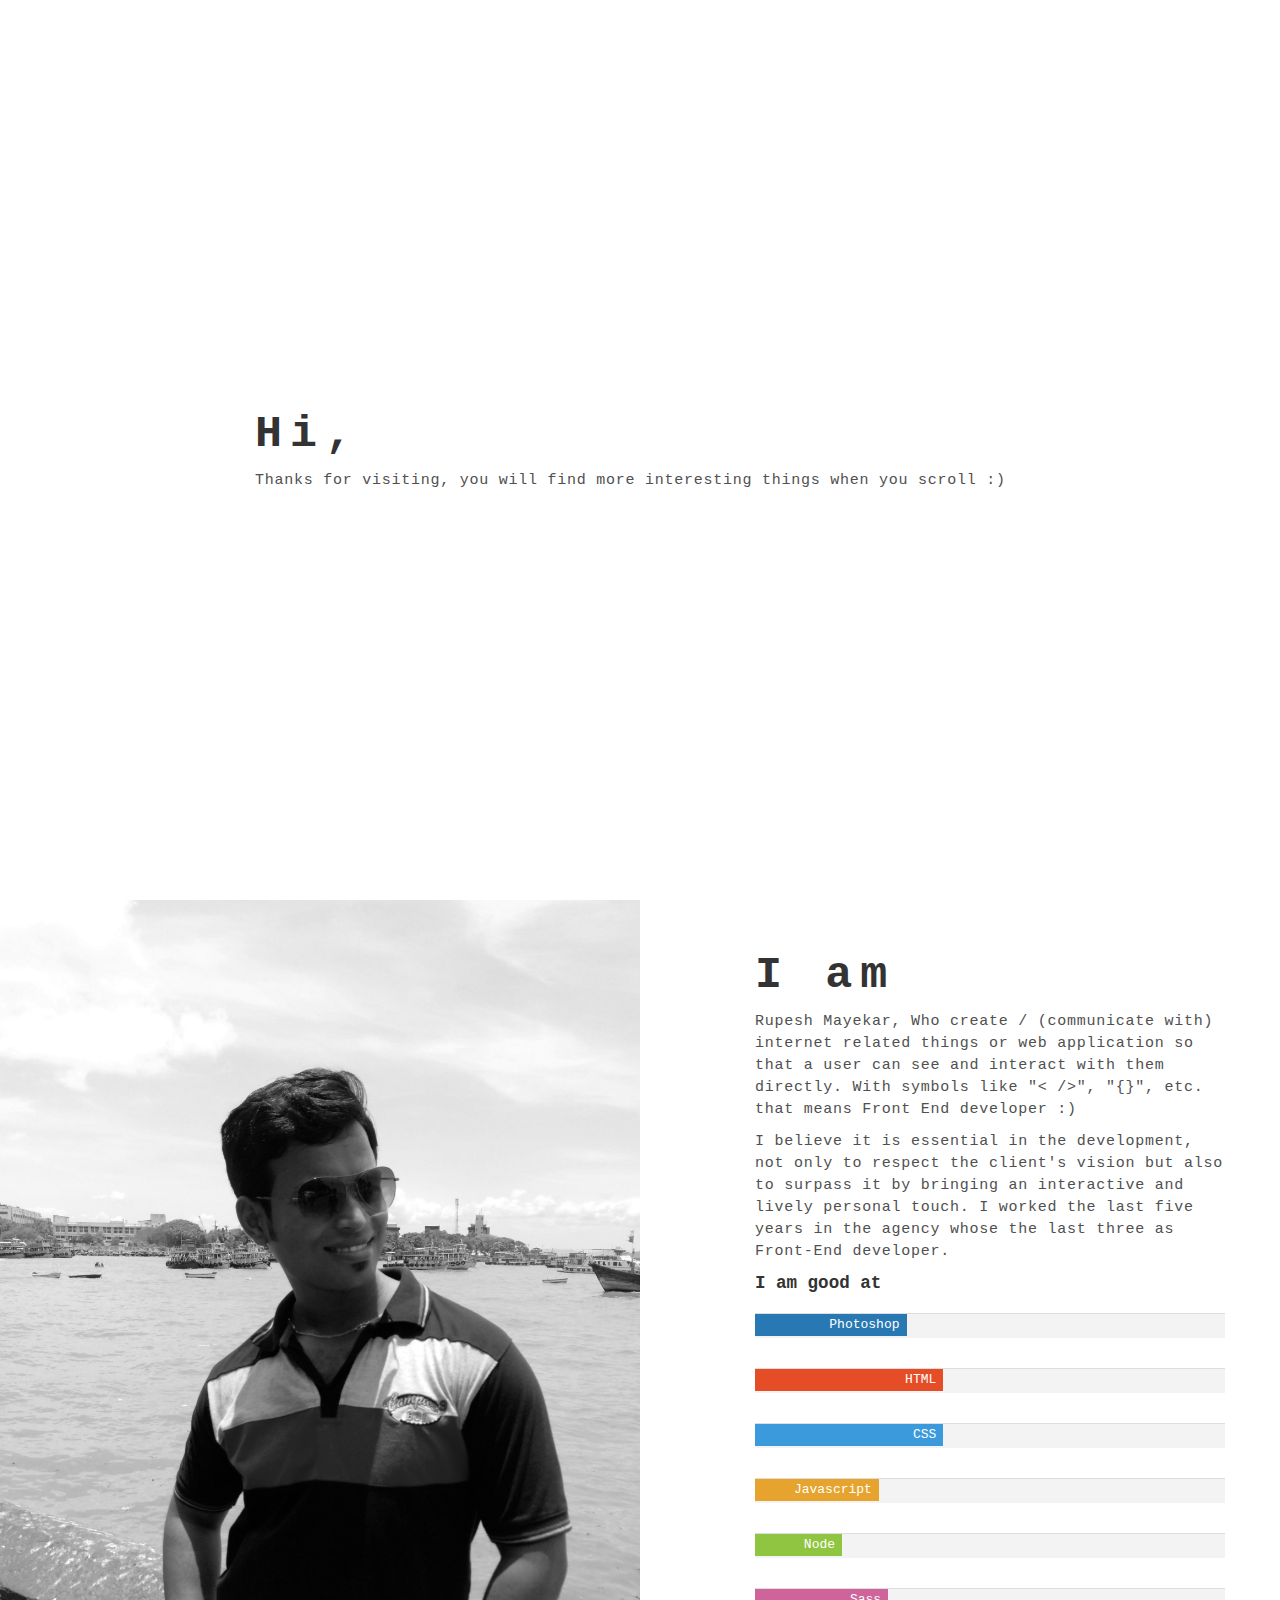
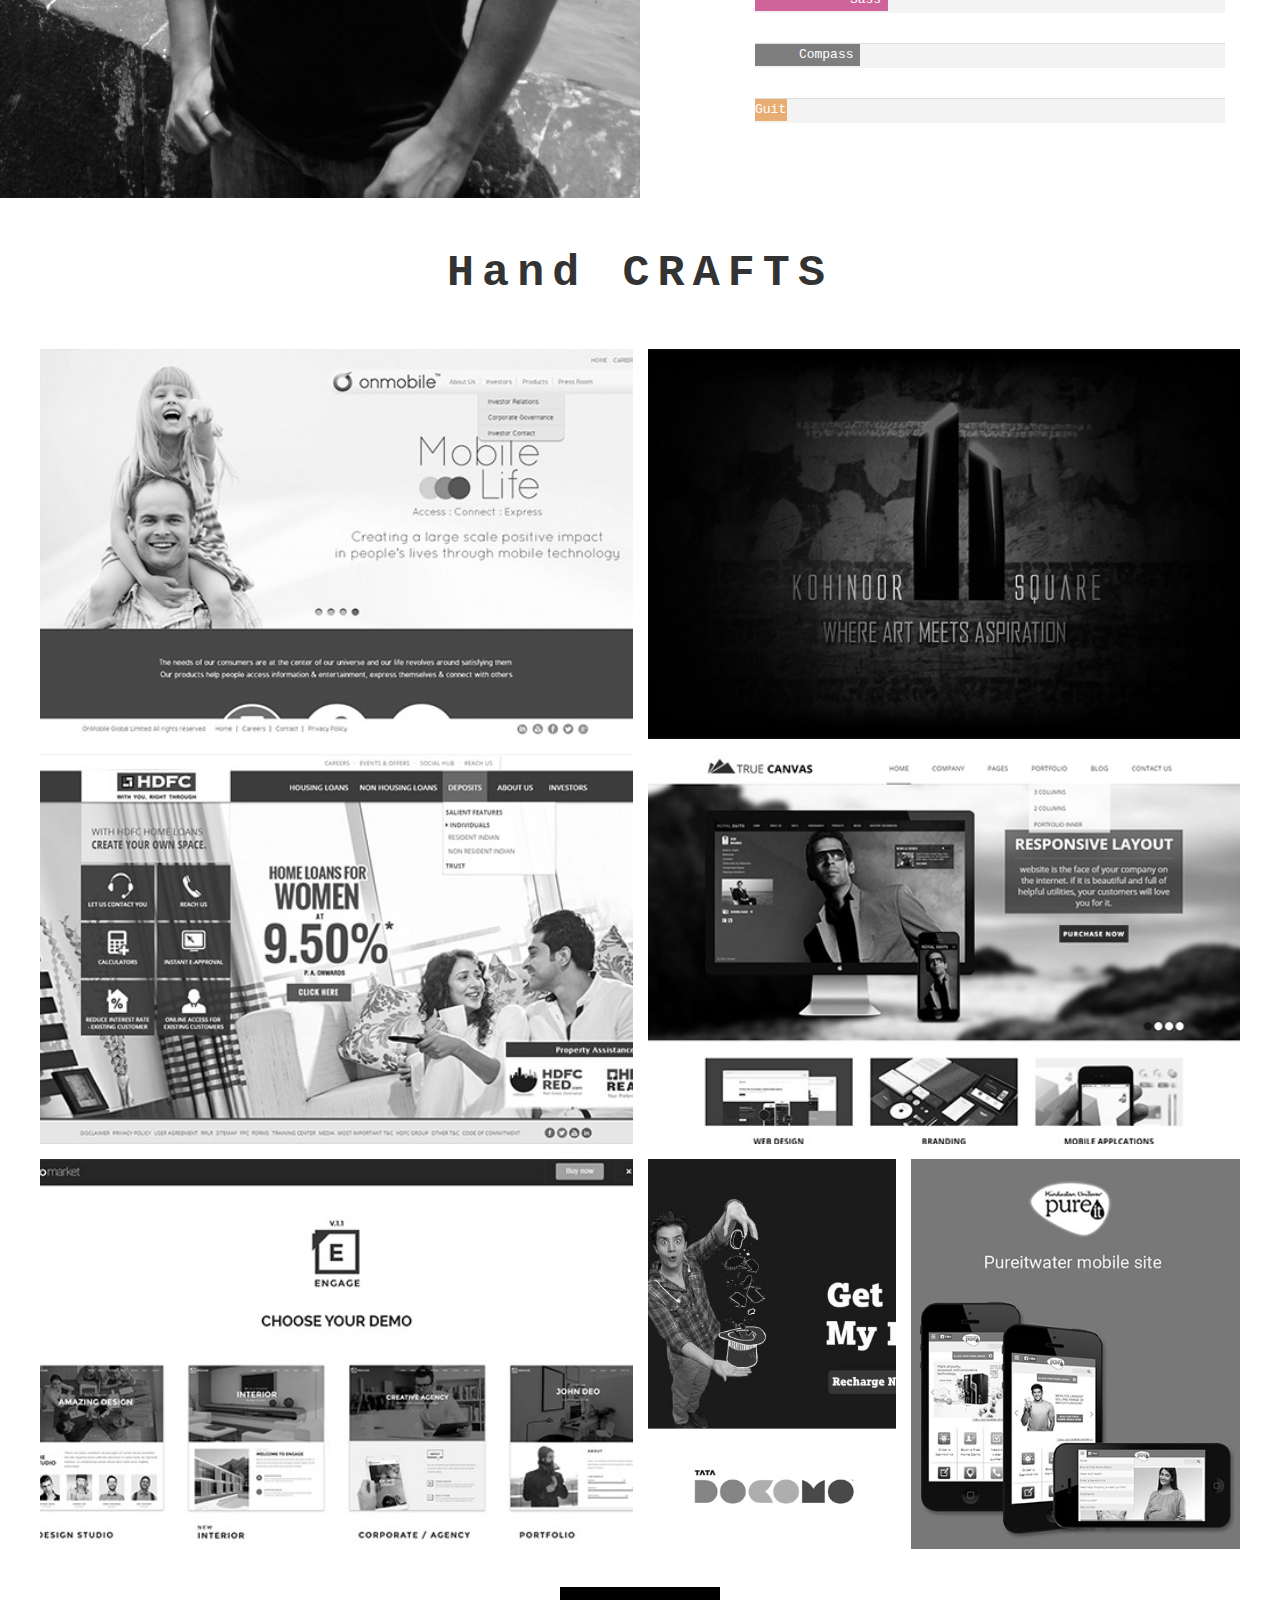
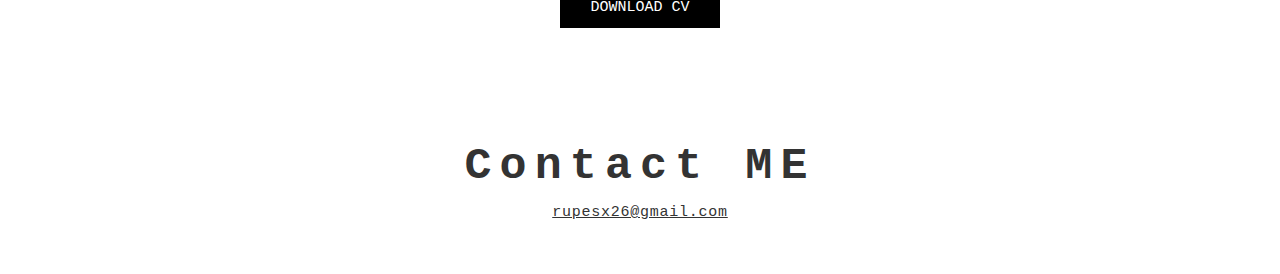
==== index.html @ 1d6f517a "version 1.1 updated" ====
<!Doctype html>
<html>
<head>
	<!--[if IE 9]>         <html class="ie9"> <![endif]-->
    <!-- Meta Data -->
    <!--[if IE]><meta http-equiv='X-UA-Compatible' content='IE=edge,chrome=1'><![endif]-->
    <meta name="viewport" content="width=device-width, initial-scale=1.0, maximum-scale=1.0" />
    <meta charset="utf-8" />
	<meta name="author" content="rupeshmayekar">
	<meta name="description" content="Freelance Frontend Developer">
	<meta name="keywords" content="freelance, rupesh, rupesx26, mayekar, rupeshmayekar, HTML, CSS3, js, bootstrap, themeforest, UI developer">
	<title>Rupesh Mayekar : FrontEnd Developer</title>
	<link rel="stylesheet" type="text/css" href="css/style.css">
</head>
<body>
	<div class="pageWrapper">
		<!--header-->
		<header>
			<nav></nav>
		</header>
		<!--/header-->

		<!--welcome section-->
			<section id="welcome" class="section viewportHeight">
					<div class="div-table">
						<div class="div-tableCell">
							<div class="container">
								<div class="row">
								<div class="col-md-8 col-md-offset-2">
									<h2>Hi, </h2>
									<p>Thanks for visiting, you will find more interesting things when you scroll :) </p>
								</div>
							</div>
						</div>
					</div>	
				</div>
			</section>
		<!--/welcome section-->

		<!--aboutme-->
			<section id="about" class="section">
				<div class="container">
					<div class="row">
						<div class="col-sm-5 col-sm-offset-7">
							<h2>I am</h2>
							<p>Rupesh Mayekar, Who create / (communicate with) internet related things or web application so that a user can see and interact with them directly. With symbols like "< />", "{}", etc. that means Front End developer :)</p>

							<p>I believe it is essential in the development, not only to respect the client's vision but also to surpass it by bringing an interactive and lively personal touch. I worked the last five years in the agency whose the last three as Front-End developer.</p>	

							<h3>I am good at</h3>
							<div class="skillBar">
								<ul>
								  <li><span class="bar" title="Photoshop" rel="80" data-bgcolor="#2778b3"></span> <span class="rel"></span></li>
				                  <li><span class="bar" title="HTML" rel="100" data-bgcolor="#e54d26"></span> <span class="rel"></span></li>
				                  <li><span class="bar" title="CSS" rel="100" data-bgcolor="#3b9adb"></span> <span class="rel"></span></li>
				                  <li><span class="bar" title="Javascript" rel="65" data-bgcolor="#e6a32e"></span> <span class="rel"></li>
				                  <li><span class="bar" title="Node" rel="45" data-bgcolor="#90c541"></span> <span class="rel"></span></li>
				                  <li><span class="bar" title="Sass" rel="70" data-bgcolor="#cf649a"></span> <span class="rel"></span></li>
				                  <li><span class="bar" title="Compass" rel="55" data-bgcolor="#7e7e7e"></span> <span class="rel"></span></li>
				                  <li><span class="bar" title="Guitar" rel="15" data-bgcolor="#e8ad72"></span> <span class="rel"></span></li>
				                </ul>
				             </div>
						</div>
					</div>
				</div>
				<!--Left Image-->
					      <div class="col-sm-6 hidden-xs leftAl img-holder grayscale" data-bg="images/profile-img.jpg"></div>
					    <!--/ Left Image--> 
			</section>
		<!--/aboutme-->

		<!--portfolio-->
		<section id="portfolio" class="section">
			<div class="container">
				<div class="row">
					<div class="text-center">
						<h2>Hand CRAFTS</h2>
					</div>
					<div class="portfolio">
						<div id="freewall" class="free-wall">
						   <div class="cell item item-w-50 grayscale" data-bg="images/3.jpg">
						  		<a></a>
						  	  </div>
						  	<div class="cell item item-w-50 grayscale" data-bg="images/4.jpg"> </div>
						  	<div class="cell item item-w-50 grayscale" data-bg="images/5.jpg">  </div>
						  	<div class="cell item item-w-50 grayscale" data-bg="images/6.jpg">  </div>
						    <div class="cell item item-w-50 grayscale" data-bg="images/7.jpg">  </div>
						    <div class="cell item item-w-20 grayscale" data-bg="images/1.jpg">  </div>
						    <div class="cell item item-w-50 grayscale" data-bg="images/2.jpg">  </div>
						</div>

						<div class="text-center"><a href="resume.pdf" class="btn btn-theme">Download CV</a></div> 
					</div>
				</div>
			</div>
		</section>

		<!--/portfolio-->



		<!--contact-->
		<section id="contact" class="section">
			<div class="container">
				<div class="row">
					<div class="text-center"><h2>Contact ME</h2></div>
					<div class="col-md-8 col-md-offset-2">
						<div class="contact-form text-center">
							<p><a href="mailto:rupesx26@gmail.com">rupesx26@gmail.com</a></p>
							
						</div>
					</div>
				</div>
			</div>
		</section>

		<!--contact-->


		<!--scripts-->
		<script type="text/javascript" src="js/jquery.min.js"></script>
		<script type="text/javascript" src="js/plugin/freewall.js"></script>
		<script type="text/javascript" src="js/custom.js"></script>
	</div>
</body>
</html>
---- css/style.css ----
/*Var*/
/*Mixin*/
/*Import Styles*/
/*Global Style*/
@import url(font-awesome.min.css);
@import url(animate.css);
*, *:before, *:after {
  margin: 0;
  padding: 0;
  box-sizing: border-box;
}

body {
  text-rendering: optimizelegibility;
  -webkit-font-smoothing: antialiased;
  overflow-x: hidden;
  font-size: 15px;
  font-family: "Courier New", Courier, "Lucida Sans Typewriter", "Lucida Typewriter", monospace;
  color: #333;
}

.clearfix:after {
  content: ".";
  display: block;
  height: 0;
  clear: both;
  visibility: hidden;
}

.clearfix {
  display: inline-block;
}

/* Hides from IE-mac \*/
* html .clearfix {
  height: 1%;
}

.clearfix {
  display: block;
}

/* End hide from IE-mac */
* html .clearfix {
  zoom: 1;
}

/* IE6 */
*:first-child + html .clearfix {
  zoom: 1;
}

/* IE7 */
li {
  margin: 0;
  padding: 0;
  list-style: none;
}

.container {
  margin: 0 auto;
  position: relative;
}

.row {
  margin-right: -15px;
  margin-left: -15px;
}

.text-center {
  text-align: center;
}

.text-right {
  text-align: right;
}

h2 {
  font-size: 3em;
  letter-spacing: 0.18em;
  margin: 0 0 10px;
}

p {
  color: #505050;
  letter-spacing: 0.05em;
  line-height: 22px;
  padding: 0 0 10px;
}
p:last-child {
  padding: 0;
}

/*.pattern{background:url('../images/bg-repeat.gif') repeat;}*/
.pattern {
  background: #cecbc4;
}

.height100 {
  height: 100vh;
}

.bg-template {
  opacity: 0.25;
  position: absolute;
  right: 0;
  top: 0;
  width: 350px;
}
.bg-template img {
  width: 100%;
}

.bgGradient {
  /* Permalink - use to edit and share this gradient: http://colorzilla.com/gradient-editor/#253f48+0,888d76+100 */
  background: #253f48;
  /* Old browsers */
  background: -moz-linear-gradient(top, #253f48 0%, #888d76 100%);
  /* FF3.6-15 */
  background: -webkit-linear-gradient(top, #253f48 0%, #888d76 100%);
  /* Chrome10-25,Safari5.1-6 */
  background: linear-gradient(to bottom, #253f48 0%, #888d76 100%);
  /* W3C, IE10+, FF16+, Chrome26+, Opera12+, Safari7+ */
  filter: progid:DXImageTransform.Microsoft.gradient( startColorstr='#253f48', endColorstr='#888d76',GradientType=0 );
  /* IE6-9 */
}

.home h1 {
  font-size: 4em;
  font-weight: 400;
}
.home p {
  font-size: 2em;
}

.home-text {
  position: relative;
}
.home-text h1 {
  animation: text-parallax-h1 5s infinite linear;
}
.home-text p {
  animation: text-parallax-p 5s infinite linear;
}

.enter {
  position: absolute;
  width: 42px;
  height: 51px;
  margin-left: -24px;
  left: 50%;
  background: url("../images/click-btn.gif") no-repeat top left;
  bottom: 10%;
}
.enter:hover {
  animation: pulsate 1.5s ease-out infinite;
}

.hide {
  display: none !important;
}

.show {
  display: block !important;
}

a {
  color: #333;
}

/*=================================
Grid
=================================*/
.container {
  padding: 0 15px;
}

.clearfix:after, .container-fluid:after, .container:after, .row::after, .row:after {
  clear: both;
}

.container {
  margin: 0 auto;
  position: releative;
}

.container-fluid {
  margin-right: auto;
  margin-left: auto;
  padding-left: 15px;
  padding-right: 15px;
}

.row {
  margin-left: -15px;
  margin-right: -15px;
}

.col-lg-1, .col-lg-10, .col-lg-11, .col-lg-12, .col-lg-2, .col-lg-3, .col-lg-4, .col-lg-5, .col-lg-6, .col-lg-7, .col-lg-8, .col-lg-9, .col-md-1, .col-md-10, .col-md-11, .col-md-12, .col-md-2, .col-md-3, .col-md-4, .col-md-5, .col-md-6, .col-md-7, .col-md-8, .col-md-9, .col-sm-1, .col-sm-10, .col-sm-11, .col-sm-12, .col-sm-2, .col-sm-3, .col-sm-4, .col-sm-5, .col-sm-6, .col-sm-7, .col-sm-8, .col-sm-9, .col-xs-1, .col-xs-10, .col-xs-11, .col-xs-12, .col-xs-2, .col-xs-3, .col-xs-4, .col-xs-5, .col-xs-6, .col-xs-7, .col-xs-8, .col-xs-9 {
  position: relative;
  min-height: 1px;
  padding-left: 15px;
  padding-right: 15px;
}

.col-xs-1, .col-xs-10, .col-xs-11, .col-xs-12, .col-xs-2, .col-xs-3, .col-xs-4, .col-xs-5, .col-xs-6, .col-xs-7, .col-xs-8, .col-xs-9 {
  float: left;
}

.col-xs-12 {
  width: 100%;
}

.col-xs-11 {
  width: 91.66666667%;
}

.col-xs-10 {
  width: 83.33333333%;
}

.col-xs-9 {
  width: 75%;
}

.col-xs-8 {
  width: 66.66666667%;
}

.col-xs-7 {
  width: 58.33333333%;
}

.col-xs-6 {
  width: 50%;
}

.col-xs-5 {
  width: 41.66666667%;
}

.col-xs-4 {
  width: 33.33333333%;
}

.col-xs-3 {
  width: 25%;
}

.col-xs-2 {
  width: 16.66666667%;
}

.col-xs-1 {
  width: 8.33333333%;
}

.col-xs-pull-12 {
  right: 100%;
}

.col-xs-pull-11 {
  right: 91.66666667%;
}

.col-xs-pull-10 {
  right: 83.33333333%;
}

.col-xs-pull-9 {
  right: 75%;
}

.col-xs-pull-8 {
  right: 66.66666667%;
}

.col-xs-pull-7 {
  right: 58.33333333%;
}

.col-xs-pull-6 {
  right: 50%;
}

.col-xs-pull-5 {
  right: 41.66666667%;
}

.col-xs-pull-4 {
  right: 33.33333333%;
}

.col-xs-pull-3 {
  right: 25%;
}

.col-xs-pull-2 {
  right: 16.66666667%;
}

.col-xs-pull-1 {
  right: 8.33333333%;
}

.col-xs-pull-0 {
  right: auto;
}

.col-xs-push-12 {
  left: 100%;
}

.col-xs-push-11 {
  left: 91.66666667%;
}

.col-xs-push-10 {
  left: 83.33333333%;
}

.col-xs-push-9 {
  left: 75%;
}

.col-xs-push-8 {
  left: 66.66666667%;
}

.col-xs-push-7 {
  left: 58.33333333%;
}

.col-xs-push-6 {
  left: 50%;
}

.col-xs-push-5 {
  left: 41.66666667%;
}

.col-xs-push-4 {
  left: 33.33333333%;
}

.col-xs-push-3 {
  left: 25%;
}

.col-xs-push-2 {
  left: 16.66666667%;
}

.col-xs-push-1 {
  left: 8.33333333%;
}

.col-xs-push-0 {
  left: auto;
}

.col-xs-offset-12 {
  margin-left: 100%;
}

.col-xs-offset-11 {
  margin-left: 91.66666667%;
}

.col-xs-offset-10 {
  margin-left: 83.33333333%;
}

.col-xs-offset-9 {
  margin-left: 75%;
}

.col-xs-offset-8 {
  margin-left: 66.66666667%;
}

.col-xs-offset-7 {
  margin-left: 58.33333333%;
}

.col-xs-offset-6 {
  margin-left: 50%;
}

.col-xs-offset-5 {
  margin-left: 41.66666667%;
}

.col-xs-offset-4 {
  margin-left: 33.33333333%;
}

.col-xs-offset-3 {
  margin-left: 25%;
}

.col-xs-offset-2 {
  margin-left: 16.66666667%;
}

.col-xs-offset-1 {
  margin-left: 8.33333333%;
}

.col-xs-offset-0 {
  margin-left: 0;
}

@media (min-width: 768px) {
  .container {
    width: 750px;
  }

  .col-sm-1, .col-sm-10, .col-sm-11, .col-sm-12, .col-sm-2, .col-sm-3, .col-sm-4, .col-sm-5, .col-sm-6, .col-sm-7, .col-sm-8, .col-sm-9 {
    float: left;
  }

  .col-sm-12 {
    width: 100%;
  }

  .col-sm-11 {
    width: 91.66666667%;
  }

  .col-sm-10 {
    width: 83.33333333%;
  }

  .col-sm-9 {
    width: 75%;
  }

  .col-sm-8 {
    width: 66.66666667%;
  }

  .col-sm-7 {
    width: 58.33333333%;
  }

  .col-sm-6 {
    width: 50%;
  }

  .col-sm-5 {
    width: 41.66666667%;
  }

  .col-sm-4 {
    width: 33.33333333%;
  }

  .col-sm-3 {
    width: 25%;
  }

  .col-sm-2 {
    width: 16.66666667%;
  }

  .col-sm-1 {
    width: 8.33333333%;
  }

  .col-sm-pull-12 {
    right: 100%;
  }

  .col-sm-pull-11 {
    right: 91.66666667%;
  }

  .col-sm-pull-10 {
    right: 83.33333333%;
  }

  .col-sm-pull-9 {
    right: 75%;
  }

  .col-sm-pull-8 {
    right: 66.66666667%;
  }

  .col-sm-pull-7 {
    right: 58.33333333%;
  }

  .col-sm-pull-6 {
    right: 50%;
  }

  .col-sm-pull-5 {
    right: 41.66666667%;
  }

  .col-sm-pull-4 {
    right: 33.33333333%;
  }

  .col-sm-pull-3 {
    right: 25%;
  }

  .col-sm-pull-2 {
    right: 16.66666667%;
  }

  .col-sm-pull-1 {
    right: 8.33333333%;
  }

  .col-sm-pull-0 {
    right: auto;
  }

  .col-sm-push-12 {
    left: 100%;
  }

  .col-sm-push-11 {
    left: 91.66666667%;
  }

  .col-sm-push-10 {
    left: 83.33333333%;
  }

  .col-sm-push-9 {
    left: 75%;
  }

  .col-sm-push-8 {
    left: 66.66666667%;
  }

  .col-sm-push-7 {
    left: 58.33333333%;
  }

  .col-sm-push-6 {
    left: 50%;
  }

  .col-sm-push-5 {
    left: 41.66666667%;
  }

  .col-sm-push-4 {
    left: 33.33333333%;
  }

  .col-sm-push-3 {
    left: 25%;
  }

  .col-sm-push-2 {
    left: 16.66666667%;
  }

  .col-sm-push-1 {
    left: 8.33333333%;
  }

  .col-sm-push-0 {
    left: auto;
  }

  .col-sm-offset-12 {
    margin-left: 100%;
  }

  .col-sm-offset-11 {
    margin-left: 91.66666667%;
  }

  .col-sm-offset-10 {
    margin-left: 83.33333333%;
  }

  .col-sm-offset-9 {
    margin-left: 75%;
  }

  .col-sm-offset-8 {
    margin-left: 66.66666667%;
  }

  .col-sm-offset-7 {
    margin-left: 58.33333333%;
  }

  .col-sm-offset-6 {
    margin-left: 50%;
  }

  .col-sm-offset-5 {
    margin-left: 41.66666667%;
  }

  .col-sm-offset-4 {
    margin-left: 33.33333333%;
  }

  .col-sm-offset-3 {
    margin-left: 25%;
  }

  .col-sm-offset-2 {
    margin-left: 16.66666667%;
  }

  .col-sm-offset-1 {
    margin-left: 8.33333333%;
  }

  .col-sm-offset-0 {
    margin-left: 0;
  }
}
@media (min-width: 992px) {
  .container {
    width: 970px;
  }

  .col-md-1, .col-md-10, .col-md-11, .col-md-12, .col-md-2, .col-md-3, .col-md-4, .col-md-5, .col-md-6, .col-md-7, .col-md-8, .col-md-9 {
    float: left;
  }

  .col-md-12 {
    width: 100%;
  }

  .col-md-11 {
    width: 91.66666667%;
  }

  .col-md-10 {
    width: 83.33333333%;
  }

  .col-md-9 {
    width: 75%;
  }

  .col-md-8 {
    width: 66.66666667%;
  }

  .col-md-7 {
    width: 58.33333333%;
  }

  .col-md-6 {
    width: 50%;
  }

  .col-md-5 {
    width: 41.66666667%;
  }

  .col-md-4 {
    width: 33.33333333%;
  }

  .col-md-3 {
    width: 25%;
  }

  .col-md-2 {
    width: 16.66666667%;
  }

  .col-md-1 {
    width: 8.33333333%;
  }

  .col-md-pull-12 {
    right: 100%;
  }

  .col-md-pull-11 {
    right: 91.66666667%;
  }

  .col-md-pull-10 {
    right: 83.33333333%;
  }

  .col-md-pull-9 {
    right: 75%;
  }

  .col-md-pull-8 {
    right: 66.66666667%;
  }

  .col-md-pull-7 {
    right: 58.33333333%;
  }

  .col-md-pull-6 {
    right: 50%;
  }

  .col-md-pull-5 {
    right: 41.66666667%;
  }

  .col-md-pull-4 {
    right: 33.33333333%;
  }

  .col-md-pull-3 {
    right: 25%;
  }

  .col-md-pull-2 {
    right: 16.66666667%;
  }

  .col-md-pull-1 {
    right: 8.33333333%;
  }

  .col-md-pull-0 {
    right: auto;
  }

  .col-md-push-12 {
    left: 100%;
  }

  .col-md-push-11 {
    left: 91.66666667%;
  }

  .col-md-push-10 {
    left: 83.33333333%;
  }

  .col-md-push-9 {
    left: 75%;
  }

  .col-md-push-8 {
    left: 66.66666667%;
  }

  .col-md-push-7 {
    left: 58.33333333%;
  }

  .col-md-push-6 {
    left: 50%;
  }

  .col-md-push-5 {
    left: 41.66666667%;
  }

  .col-md-push-4 {
    left: 33.33333333%;
  }

  .col-md-push-3 {
    left: 25%;
  }

  .col-md-push-2 {
    left: 16.66666667%;
  }

  .col-md-push-1 {
    left: 8.33333333%;
  }

  .col-md-push-0 {
    left: auto;
  }

  .col-md-offset-12 {
    margin-left: 100%;
  }

  .col-md-offset-11 {
    margin-left: 91.66666667%;
  }

  .col-md-offset-10 {
    margin-left: 83.33333333%;
  }

  .col-md-offset-9 {
    margin-left: 75%;
  }

  .col-md-offset-8 {
    margin-left: 66.66666667%;
  }

  .col-md-offset-7 {
    margin-left: 58.33333333%;
  }

  .col-md-offset-6 {
    margin-left: 50%;
  }

  .col-md-offset-5 {
    margin-left: 41.66666667%;
  }

  .col-md-offset-4 {
    margin-left: 33.33333333%;
  }

  .col-md-offset-3 {
    margin-left: 25%;
  }

  .col-md-offset-2 {
    margin-left: 16.66666667%;
  }

  .col-md-offset-1 {
    margin-left: 8.33333333%;
  }

  .col-md-offset-0 {
    margin-left: 0;
  }
}
@media (min-width: 1200px) {
  .container {
    width: 1200px;
  }

  .col-lg-1, .col-lg-10, .col-lg-11, .col-lg-12, .col-lg-2, .col-lg-3, .col-lg-4, .col-lg-5, .col-lg-6, .col-lg-7, .col-lg-8, .col-lg-9 {
    float: left;
  }

  .col-lg-12 {
    width: 100%;
  }

  .col-lg-11 {
    width: 91.66666667%;
  }

  .col-lg-10 {
    width: 83.33333333%;
  }

  .col-lg-9 {
    width: 75%;
  }

  .col-lg-8 {
    width: 66.66666667%;
  }

  .col-lg-7 {
    width: 58.33333333%;
  }

  .col-lg-6 {
    width: 50%;
  }

  .col-lg-5 {
    width: 41.66666667%;
  }

  .col-lg-4 {
    width: 33.33333333%;
  }

  .col-lg-3 {
    width: 25%;
  }

  .col-lg-2 {
    width: 16.66666667%;
  }

  .col-lg-1 {
    width: 8.33333333%;
  }

  .col-lg-pull-12 {
    right: 100%;
  }

  .col-lg-pull-11 {
    right: 91.66666667%;
  }

  .col-lg-pull-10 {
    right: 83.33333333%;
  }

  .col-lg-pull-9 {
    right: 75%;
  }

  .col-lg-pull-8 {
    right: 66.66666667%;
  }

  .col-lg-pull-7 {
    right: 58.33333333%;
  }

  .col-lg-pull-6 {
    right: 50%;
  }

  .col-lg-pull-5 {
    right: 41.66666667%;
  }

  .col-lg-pull-4 {
    right: 33.33333333%;
  }

  .col-lg-pull-3 {
    right: 25%;
  }

  .col-lg-pull-2 {
    right: 16.66666667%;
  }

  .col-lg-pull-1 {
    right: 8.33333333%;
  }

  .col-lg-pull-0 {
    right: auto;
  }

  .col-lg-push-12 {
    left: 100%;
  }

  .col-lg-push-11 {
    left: 91.66666667%;
  }

  .col-lg-push-10 {
    left: 83.33333333%;
  }

  .col-lg-push-9 {
    left: 75%;
  }

  .col-lg-push-8 {
    left: 66.66666667%;
  }

  .col-lg-push-7 {
    left: 58.33333333%;
  }

  .col-lg-push-6 {
    left: 50%;
  }

  .col-lg-push-5 {
    left: 41.66666667%;
  }

  .col-lg-push-4 {
    left: 33.33333333%;
  }

  .col-lg-push-3 {
    left: 25%;
  }

  .col-lg-push-2 {
    left: 16.66666667%;
  }

  .col-lg-push-1 {
    left: 8.33333333%;
  }

  .col-lg-push-0 {
    left: auto;
  }

  .col-lg-offset-12 {
    margin-left: 100%;
  }

  .col-lg-offset-11 {
    margin-left: 91.66666667%;
  }

  .col-lg-offset-10 {
    margin-left: 83.33333333%;
  }

  .col-lg-offset-9 {
    margin-left: 75%;
  }

  .col-lg-offset-8 {
    margin-left: 66.66666667%;
  }

  .col-lg-offset-7 {
    margin-left: 58.33333333%;
  }

  .col-lg-offset-6 {
    margin-left: 50%;
  }

  .col-lg-offset-5 {
    margin-left: 41.66666667%;
  }

  .col-lg-offset-4 {
    margin-left: 33.33333333%;
  }

  .col-lg-offset-3 {
    margin-left: 25%;
  }

  .col-lg-offset-2 {
    margin-left: 16.66666667%;
  }

  .col-lg-offset-1 {
    margin-left: 8.33333333%;
  }

  .col-lg-offset-0 {
    margin-left: 0;
  }
}
.clearfix:after, .clearfix:before, .container-fluid:after, .container-fluid:before, .container:after, .container:before, .row:after, .row:before {
  content: " ";
  display: table;
}

.center-block {
  display: block;
  margin-left: auto;
  margin-right: auto;
}

.pull-right {
  float: right !important;
}

.pull-left {
  float: left !important;
}

.hide {
  display: none !important;
}

.show {
  display: block !important;
}

.invisible {
  visibility: hidden;
}

.row::after, .row::before {
  content: " ";
  display: table;
}

.visible-lg, .visible-lg-block, .visible-lg-inline, .visible-lg-inline-block, .visible-md, .visible-md-block, .visible-md-inline, .visible-md-inline-block, .visible-sm, .visible-sm-block, .visible-sm-inline, .visible-sm-inline-block, .visible-xs, .visible-xs-block, .visible-xs-inline, .visible-xs-inline-block {
  display: none !important;
}

@media (max-width: 767px) {
  .visible-xs {
    display: block !important;
  }

  table.visible-xs {
    display: table !important;
  }

  tr.visible-xs {
    display: table-row !important;
  }

  td.visible-xs, th.visible-xs {
    display: table-cell !important;
  }

  .visible-xs-block {
    display: block !important;
  }

  .visible-xs-inline {
    display: inline !important;
  }

  .visible-xs-inline-block {
    display: inline-block !important;
  }
}
@media (min-width: 768px) and (max-width: 991px) {
  .visible-sm {
    display: block !important;
  }

  table.visible-sm {
    display: table !important;
  }

  tr.visible-sm {
    display: table-row !important;
  }

  td.visible-sm, th.visible-sm {
    display: table-cell !important;
  }

  .visible-sm-block {
    display: block !important;
  }

  .visible-sm-inline {
    display: inline !important;
  }

  .visible-sm-inline-block {
    display: inline-block !important;
  }
}
@media (min-width: 992px) and (max-width: 1199px) {
  .visible-md {
    display: block !important;
  }

  table.visible-md {
    display: table !important;
  }

  tr.visible-md {
    display: table-row !important;
  }

  td.visible-md, th.visible-md {
    display: table-cell !important;
  }

  .visible-md-block {
    display: block !important;
  }

  .visible-md-inline {
    display: inline !important;
  }

  .visible-md-inline-block {
    display: inline-block !important;
  }
}
@media (min-width: 1200px) {
  .visible-lg {
    display: block !important;
  }

  table.visible-lg {
    display: table !important;
  }

  tr.visible-lg {
    display: table-row !important;
  }

  td.visible-lg, th.visible-lg {
    display: table-cell !important;
  }

  .visible-lg-block {
    display: block !important;
  }

  .visible-lg-inline {
    display: inline !important;
  }

  .visible-lg-inline-block {
    display: inline-block !important;
  }

  .hidden-lg {
    display: none !important;
  }
}
@media (max-width: 767px) {
  .hidden-xs {
    display: none !important;
  }
}
@media (min-width: 768px) and (max-width: 991px) {
  .hidden-sm {
    display: none !important;
  }
}
@media (min-width: 992px) and (max-width: 1199px) {
  .hidden-md {
    display: none !important;
  }
}
/* Key frame for text animation */
@keyframes text-parallax-h1 {
  from {
    transform: rotate(0deg) translateX(13px) rotate(0deg);
    margin-left: 40px;
    margin-top: 10px;
  }
  to {
    transform: rotate(-360deg) translateX(13px) rotate(360deg);
    margin-left: 40px;
    margin-top: 10px;
  }
}
@keyframes text-parallax-p {
  from {
    transform: rotate(0deg) translateX(10px) rotate(0deg);
    margin-left: 40px;
    margin-top: 15px;
  }
  to {
    transform: rotate(360deg) translateX(10px) rotate(-360deg);
    margin-left: 40px;
    margin-top: 15px;
  }
}
@keyframes pulsate {
  0% {
    opacity: 0.0;
  }
  50% {
    opacity: 1.0;
  }
  100% {
    opacity: 0.0;
  }
}
@keyframes orbit {
  from {
    transform: rotate(0deg) translateX(85px) rotate(0deg);
  }
  to {
    transform: rotate(360deg) translateX(85px) rotate(-360deg);
  }
}
.free-wall {
  margin: 50px auto;
}

.brick {
  background-color: white;
  background-position: center center;
  background-repeat: no-repeat;
  background-size: cover;
  cursor: default;
  float: left;
  overflow: hidden;
}

.item {
  height: 300px;
}
.item img {
  max-width: 100%;
}
.item.item-w-50 {
  width: 50%;
}
.item.item-w-40 {
  width: 40%;
}
.item.item-w-30 {
  width: 30%;
}
.item.item-w-20 {
  width: 20%;
}
.item.grayscale {
  -webkit-filter: grayscale(100%);
  filter: grayscale(100%);
}
.item.grayscale:hover {
  -webkit-filter: grayscale(0%);
  filter: grayscale(0%);
}

.cell {
  background-position: center center;
  background-repeat: no-repeat;
  background-size: cover;
  position: absolute;
}

section {
  position: relative;
}

.section {
  padding: 50px 0;
}

.div-table {
  display: table;
  table-layout: fixed;
  width: 100%;
  height: 100%;
}

.div-tableCell {
  display: table-cell;
  height: 100%;
  vertical-align: middle;
  width: 100%;
}

.white-patch {
  background-color: rgba(0, 0, 0, 0.5);
  padding: 20px 0;
}

.profile-pic {
  height: 200px;
  width: 200px;
  background: #333;
  border-radius: 50%;
  position: relative;
  overflow: hidden;
  margin: 0 auto 20px;
}
.profile-pic:before {
  border: 2px solid rgba(255, 255, 255, 0.5);
  border-radius: 50%;
  content: "";
  height: 180px;
  left: 10px;
  position: absolute;
  top: 10px;
  width: 180px;
}
.profile-pic:after {
  position: absolute;
  width: 5px;
  height: 5px;
  background-color: #ff0000;
  border-radius: 50%;
  content: '';
  left: 97px;
  top: 97px;
  animation: orbit 5s infinite linear;
}
.profile-pic img {
  max-width: 100%;
}

.description {
  height: 200px;
  padding: 20px 0 20px 45px;
}

.section-title h2 {
  font-weight: 400;
  font-size: 3em;
  letter-spacing: 0.09em;
  line-height: 2.8;
}
.section-title .title-left, .section-title .title-right {
  position: relative;
  text-transform: uppercase;
  z-index: 1;
  overflow: hidden;
}
.section-title .title-left {
  text-align: right;
}
.section-title .title-left h2:before {
  content: attr(data-before);
  position: absolute;
  right: 0;
  bottom: -81px;
  opacity: 0.3;
  font-size: 1.8em;
  animation: text-parallax-p 8s infinite linear;
}

.img-holder {
  background-size: cover;
  bottom: 0;
  overflow: hidden;
  padding: 0;
  position: absolute;
  right: 0;
  top: 0;
  background-repeat: no-repeat;
  background-position: center center;
}

.leftAl {
  right: auto;
}

.imgBox {
  min-height: 300px;
  background-size: cover;
}

.skillBar {
  width: 100%;
  margin: 15px 0;
}
.skillBar li {
  float: left;
  position: relative;
  text-align: left;
  background: #f3f3f3;
  font-size: 13px;
  margin: 5px 0 25px;
  height: 25px;
  width: 100%;
  border-top: 1px solid #ddd;
  color: #fff;
}
.skillBar .bar {
  width: 0;
  background: #202020;
  height: 22px;
  float: left;
  position: relative;
  text-align: right;
  padding: 0 7px 0 0;
  line-height: 22px;
}
.skillBar .rel {
  position: absolute;
  margin-left: -10%;
  top: -21px;
  background: #212121;
  color: #fff;
  font-size: 11px;
  border-radius: 20px;
  padding: 0px 8px;
  line-height: 18px;
  display: none;
}

.portfolio {
  margin: 25px 0;
}

.grayscale {
  -webkit-filter: grayscale(100%);
  filter: grayscale(100%);
}

/*Button Styles*/
.btn, .btn-bdr {
  border-width: 2px;
  border-style: solid;
  border-radius: 0;
  padding: 10px 28px;
  text-transform: uppercase;
  transition: all .3s;
  -ms-transition: all .3s;
  -moz-transition: all .3s;
  -o-transition: all .3s;
  -webkit-transition: all .3s;
  position: relative;
  background-color: transparent;
  z-index: 20;
  text-decoration: none;
  color: #fff;
}

.btn .fa {
  padding: 0 0 0 2px;
}

.btn:hover:after {
  width: 100%;
}

.btn:after {
  content: "";
  position: absolute;
  left: 0;
  top: 0;
  height: 100%;
  width: 0;
  z-index: -1;
  transition: all .3s;
  -ms-transition: all .3s;
  -moz-transition: all .3s;
  -o-transition: all .3s;
  -webkit-transition: all .3s;
}

.btn-bdr {
  display: inline-block;
}

.btn-theme {
  background-color: black;
  border-color: black;
}
.btn-theme:hover {
  border-color: #333333;
  color: white;
}
.btn-theme:after {
  background-color: #333333;
}
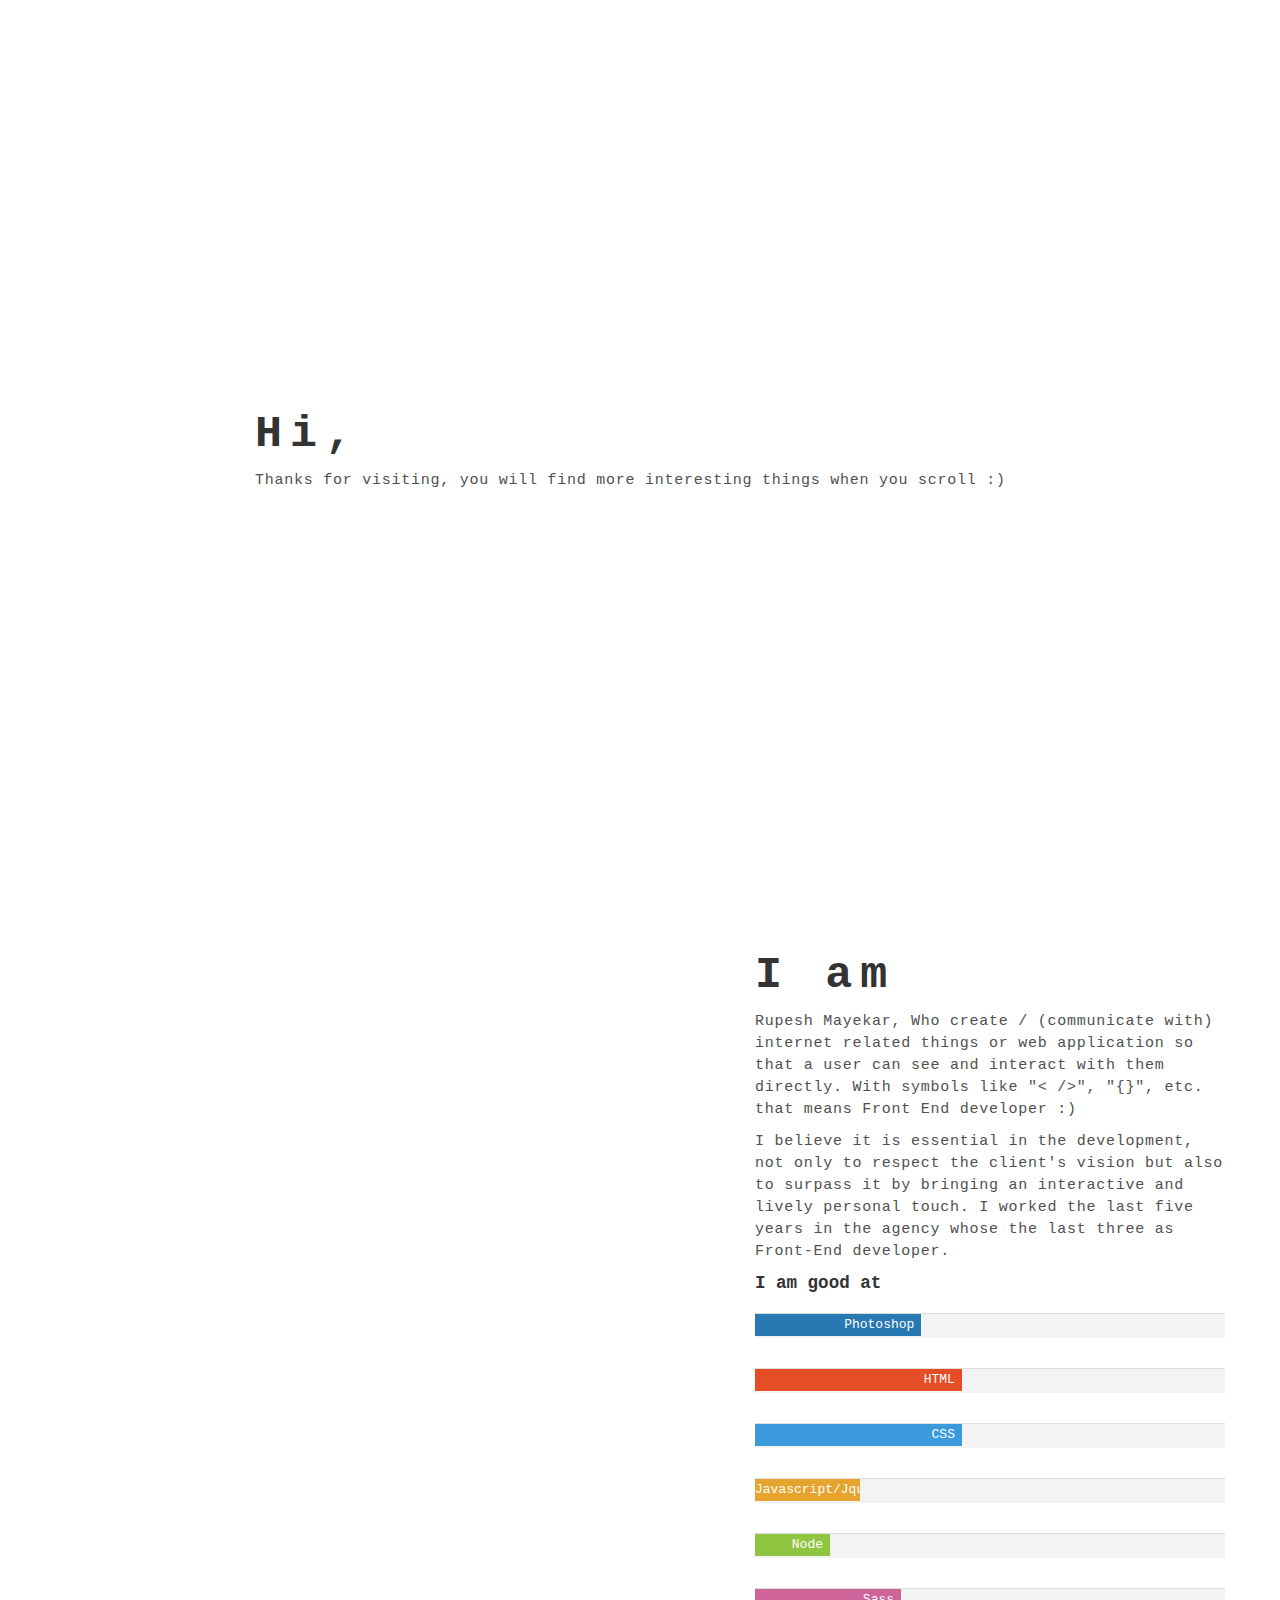
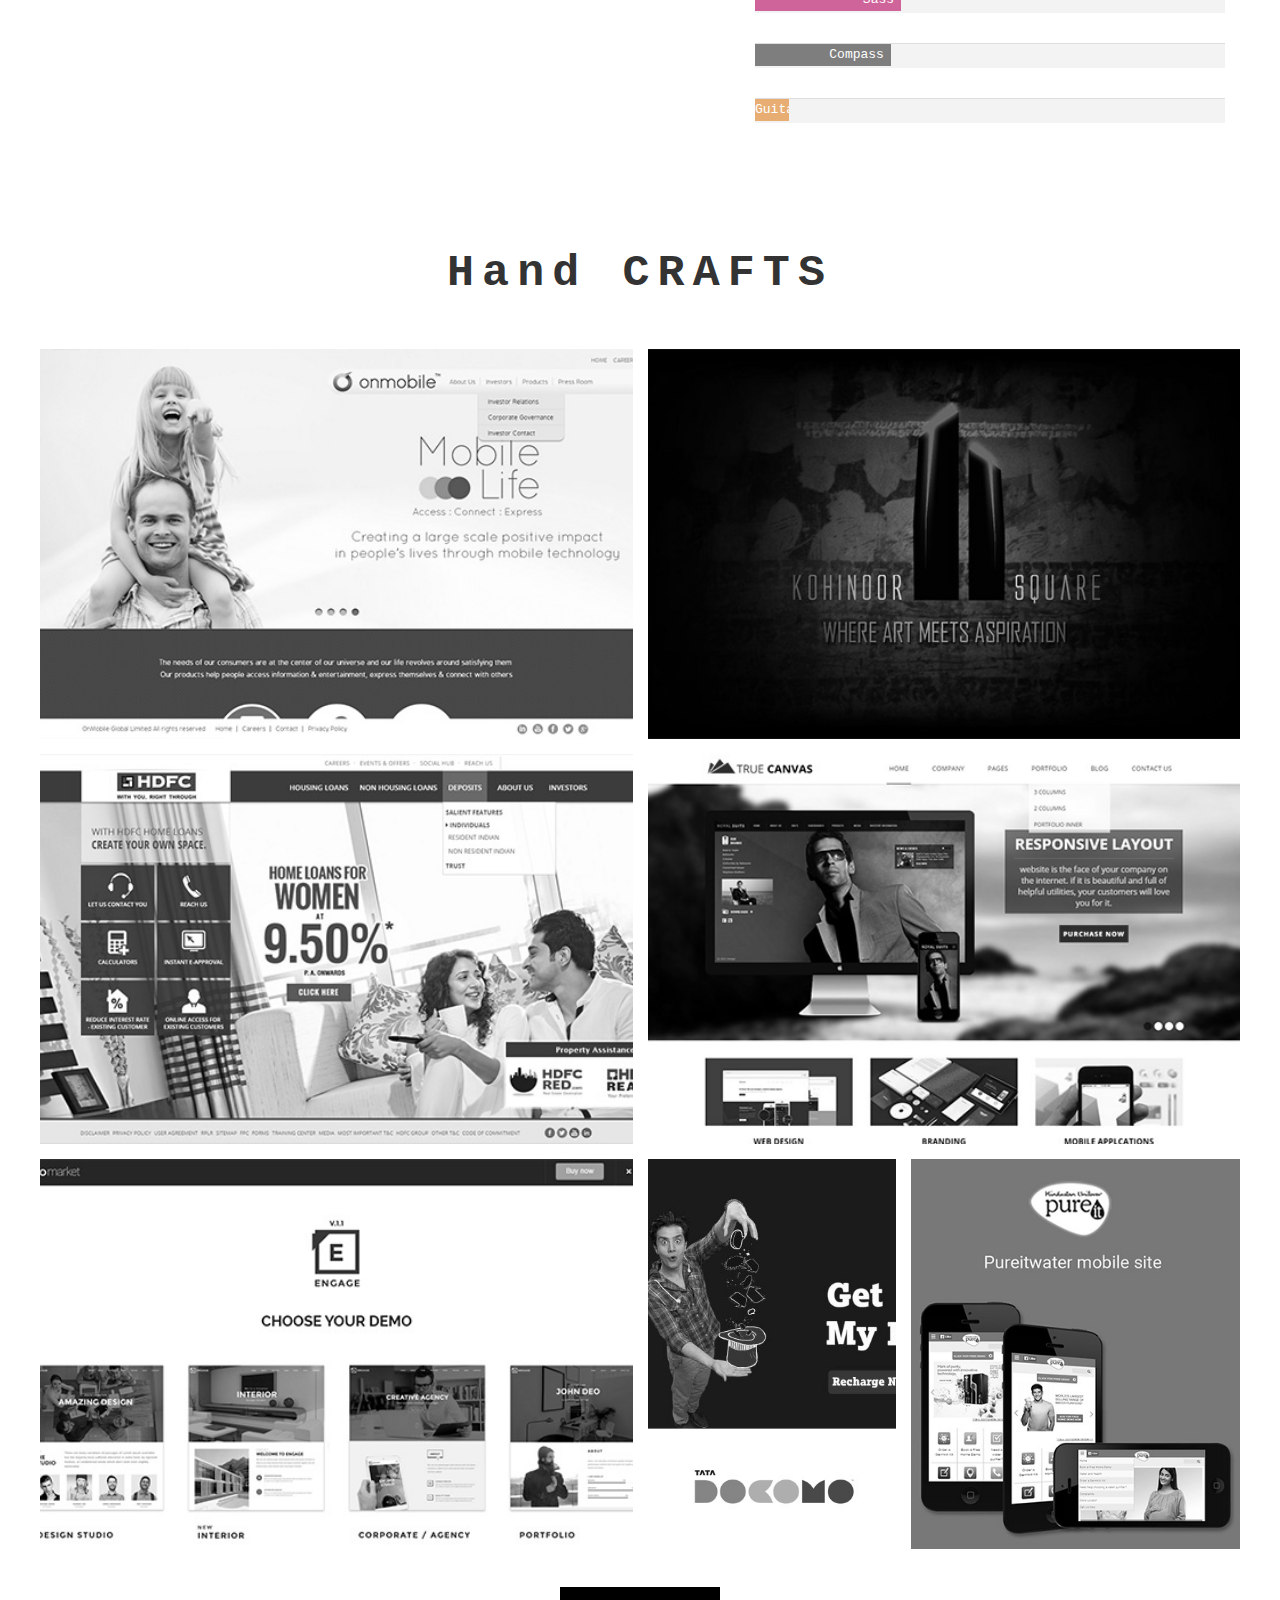
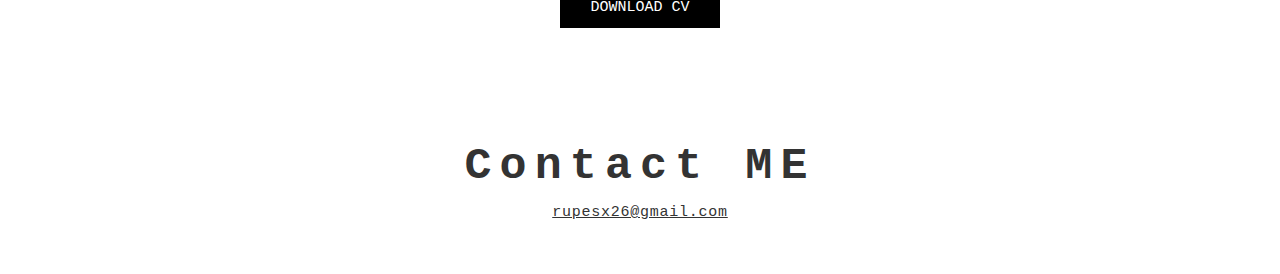
==== commit d98e2e27: "skill % changed" ====
--- a/index.html
+++ b/index.html
@@ -53,10 +53,10 @@
 								  <li><span class="bar" title="Photoshop" rel="80" data-bgcolor="#2778b3"></span> <span class="rel"></span></li>
 				                  <li><span class="bar" title="HTML" rel="100" data-bgcolor="#e54d26"></span> <span class="rel"></span></li>
 				                  <li><span class="bar" title="CSS" rel="100" data-bgcolor="#3b9adb"></span> <span class="rel"></span></li>
-				                  <li><span class="bar" title="Javascript" rel="65" data-bgcolor="#e6a32e"></span> <span class="rel"></li>
-				                  <li><span class="bar" title="Node" rel="45" data-bgcolor="#90c541"></span> <span class="rel"></span></li>
+				                  <li><span class="bar" title="Javascript/Jquery" rel="50" data-bgcolor="#e6a32e"></span> <span class="rel"></li>
+				                  <li><span class="bar" title="Node" rel="35" data-bgcolor="#90c541"></span> <span class="rel"></span></li>
 				                  <li><span class="bar" title="Sass" rel="70" data-bgcolor="#cf649a"></span> <span class="rel"></span></li>
-				                  <li><span class="bar" title="Compass" rel="55" data-bgcolor="#7e7e7e"></span> <span class="rel"></span></li>
+				                  <li><span class="bar" title="Compass" rel="65" data-bgcolor="#7e7e7e"></span> <span class="rel"></span></li>
 				                  <li><span class="bar" title="Guitar" rel="15" data-bgcolor="#e8ad72"></span> <span class="rel"></span></li>
 				                </ul>
 				             </div>
@@ -64,7 +64,7 @@
 					</div>
 				</div>
 				<!--Left Image-->
-					      <div class="col-sm-6 hidden-xs leftAl img-holder grayscale" data-bg="images/profile-img.jpg"></div>
+					      <div class="col-sm-6 hidden-xs leftAl img-holder grayscale" data-bg="images/profile-img-2.jpg"></div>
 					    <!--/ Left Image--> 
 			</section>
 		<!--/aboutme-->
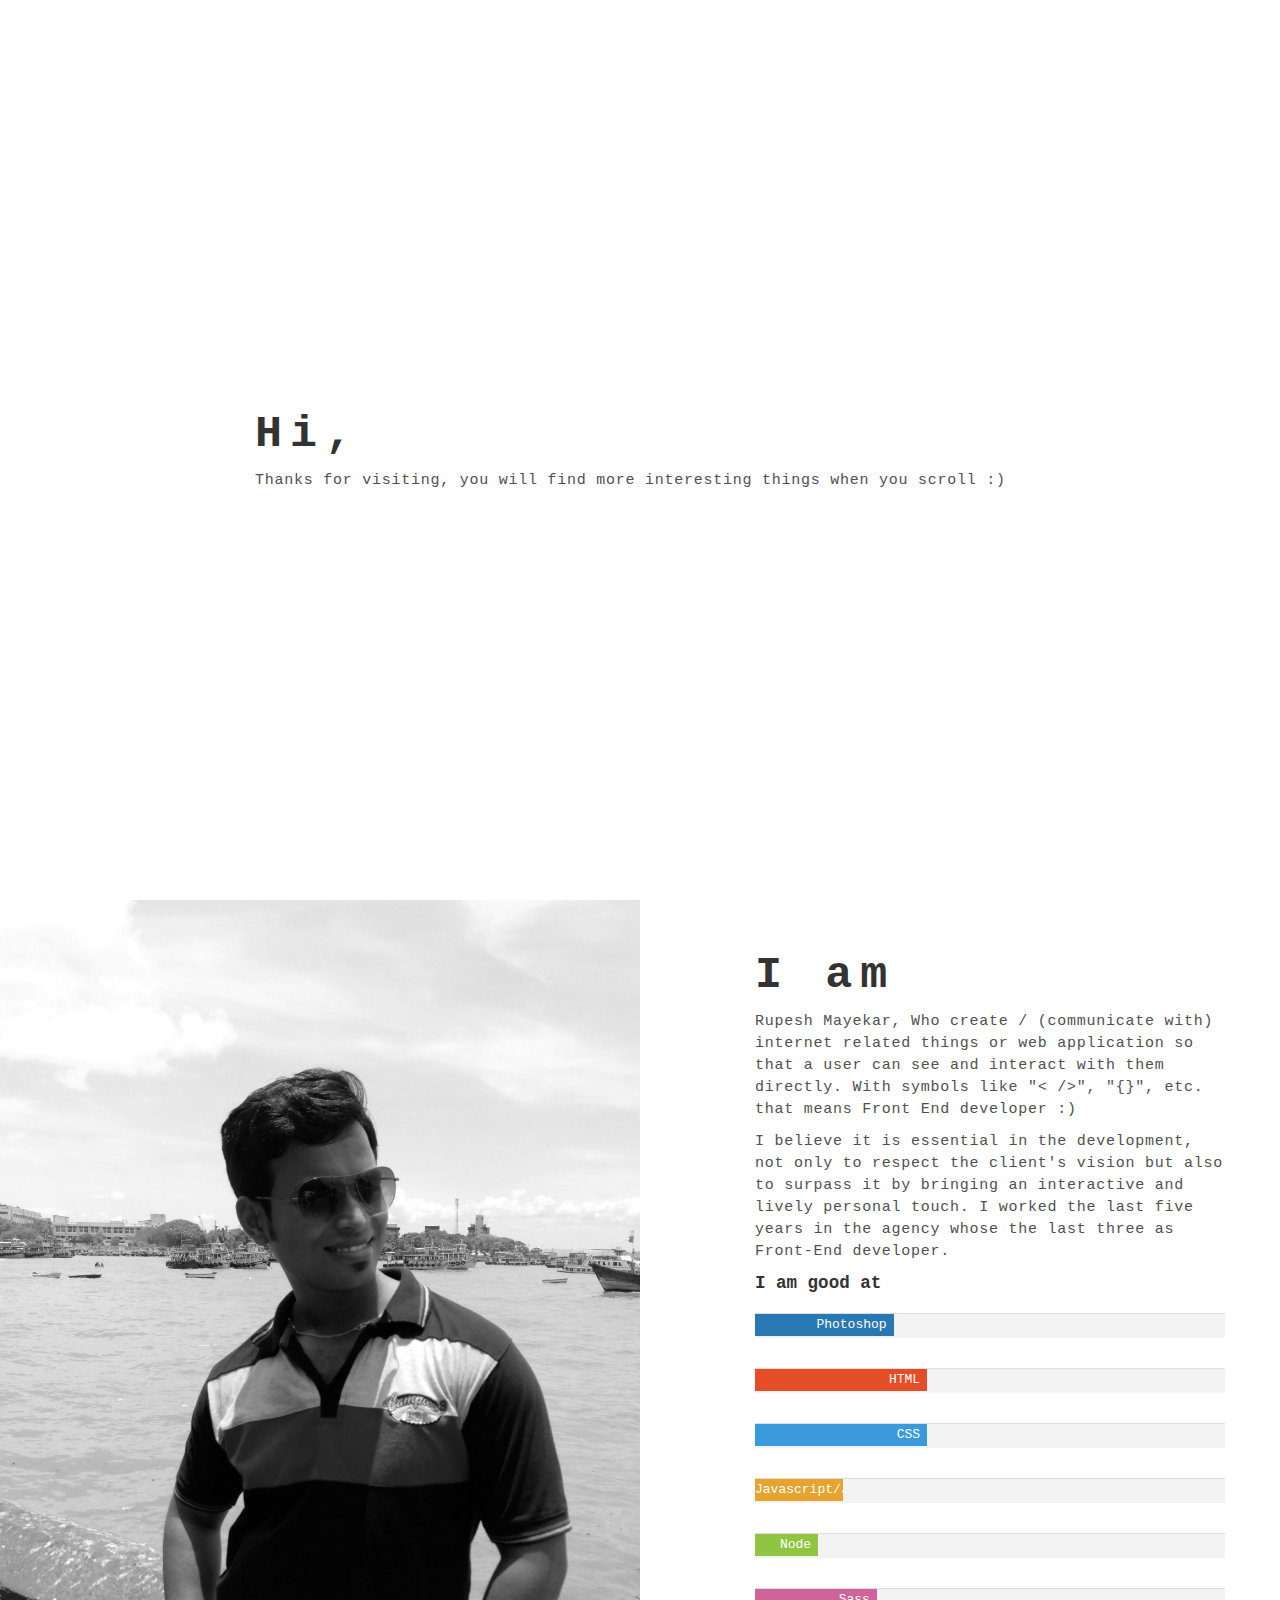
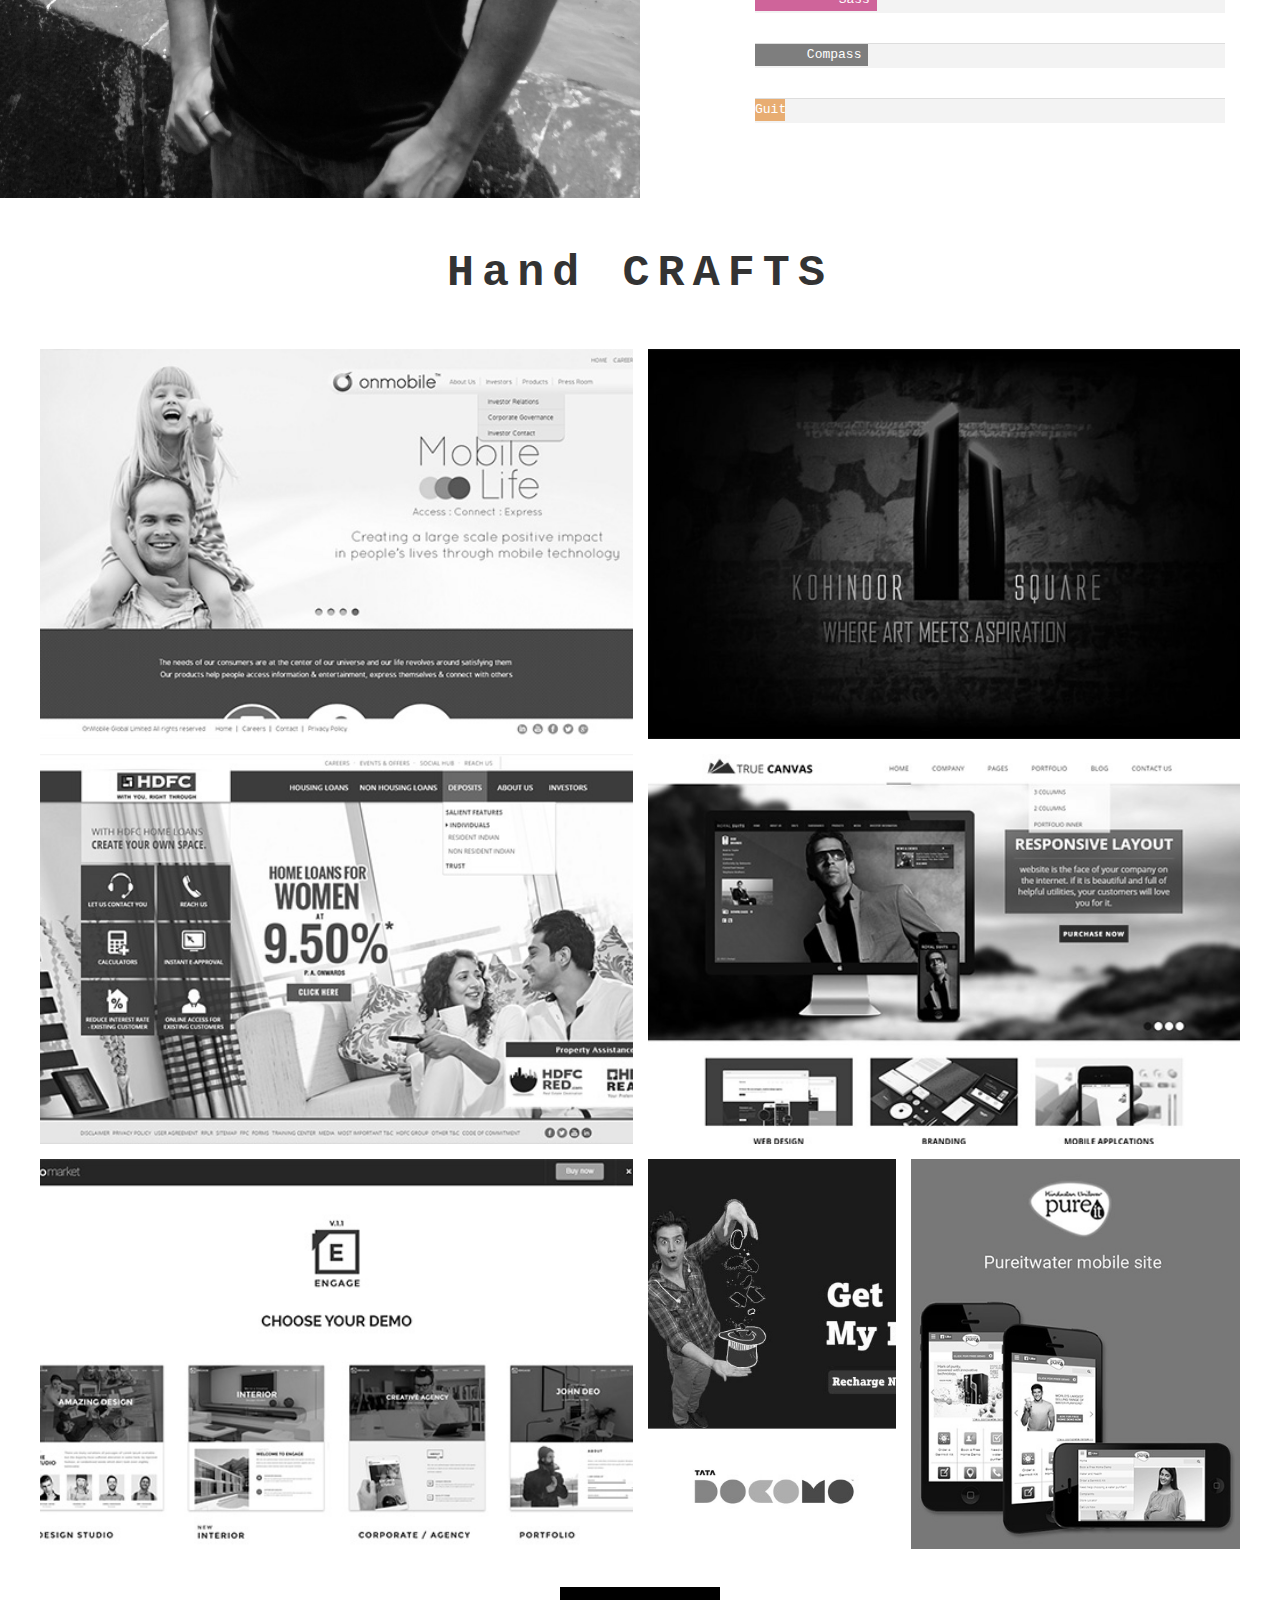
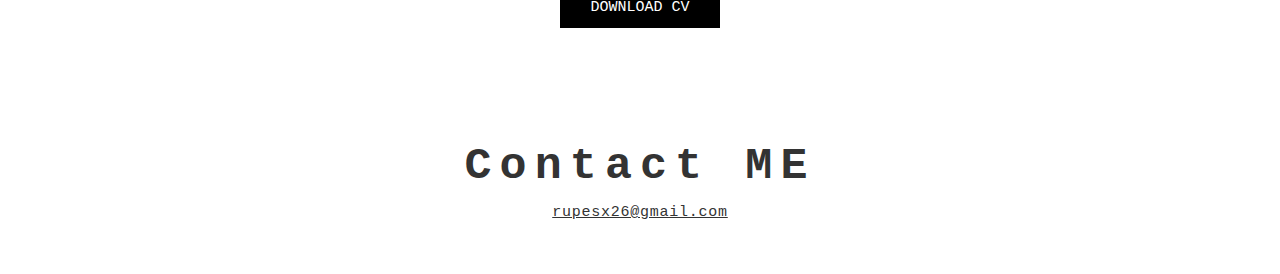
==== commit d85719f7: "skill % changed" ====
--- a/index.html
+++ b/index.html
@@ -64,7 +64,7 @@
 					</div>
 				</div>
 				<!--Left Image-->
-					      <div class="col-sm-6 hidden-xs leftAl img-holder grayscale" data-bg="images/profile-img-2.jpg"></div>
+					      <div class="col-sm-6 hidden-xs leftAl img-holder grayscale" data-bg="images/profile-img.jpg"></div>
 					    <!--/ Left Image--> 
 			</section>
 		<!--/aboutme-->
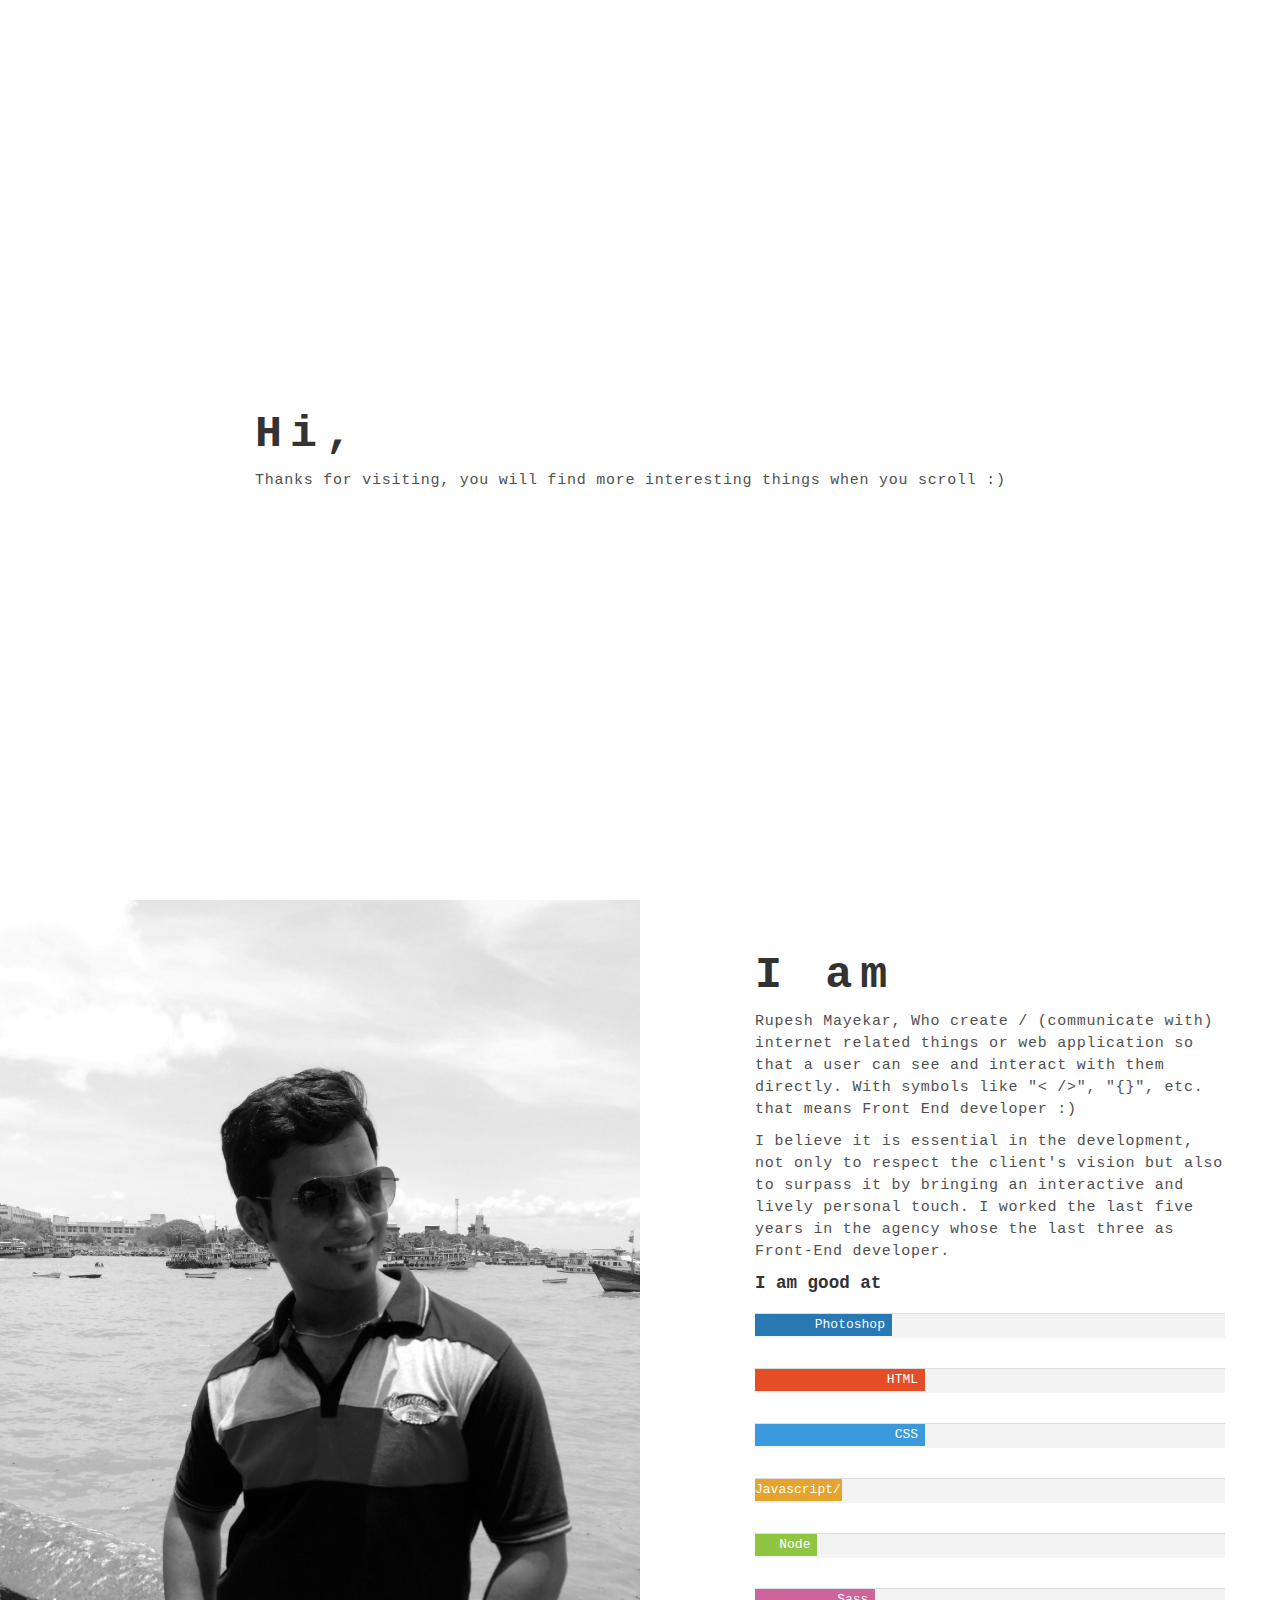
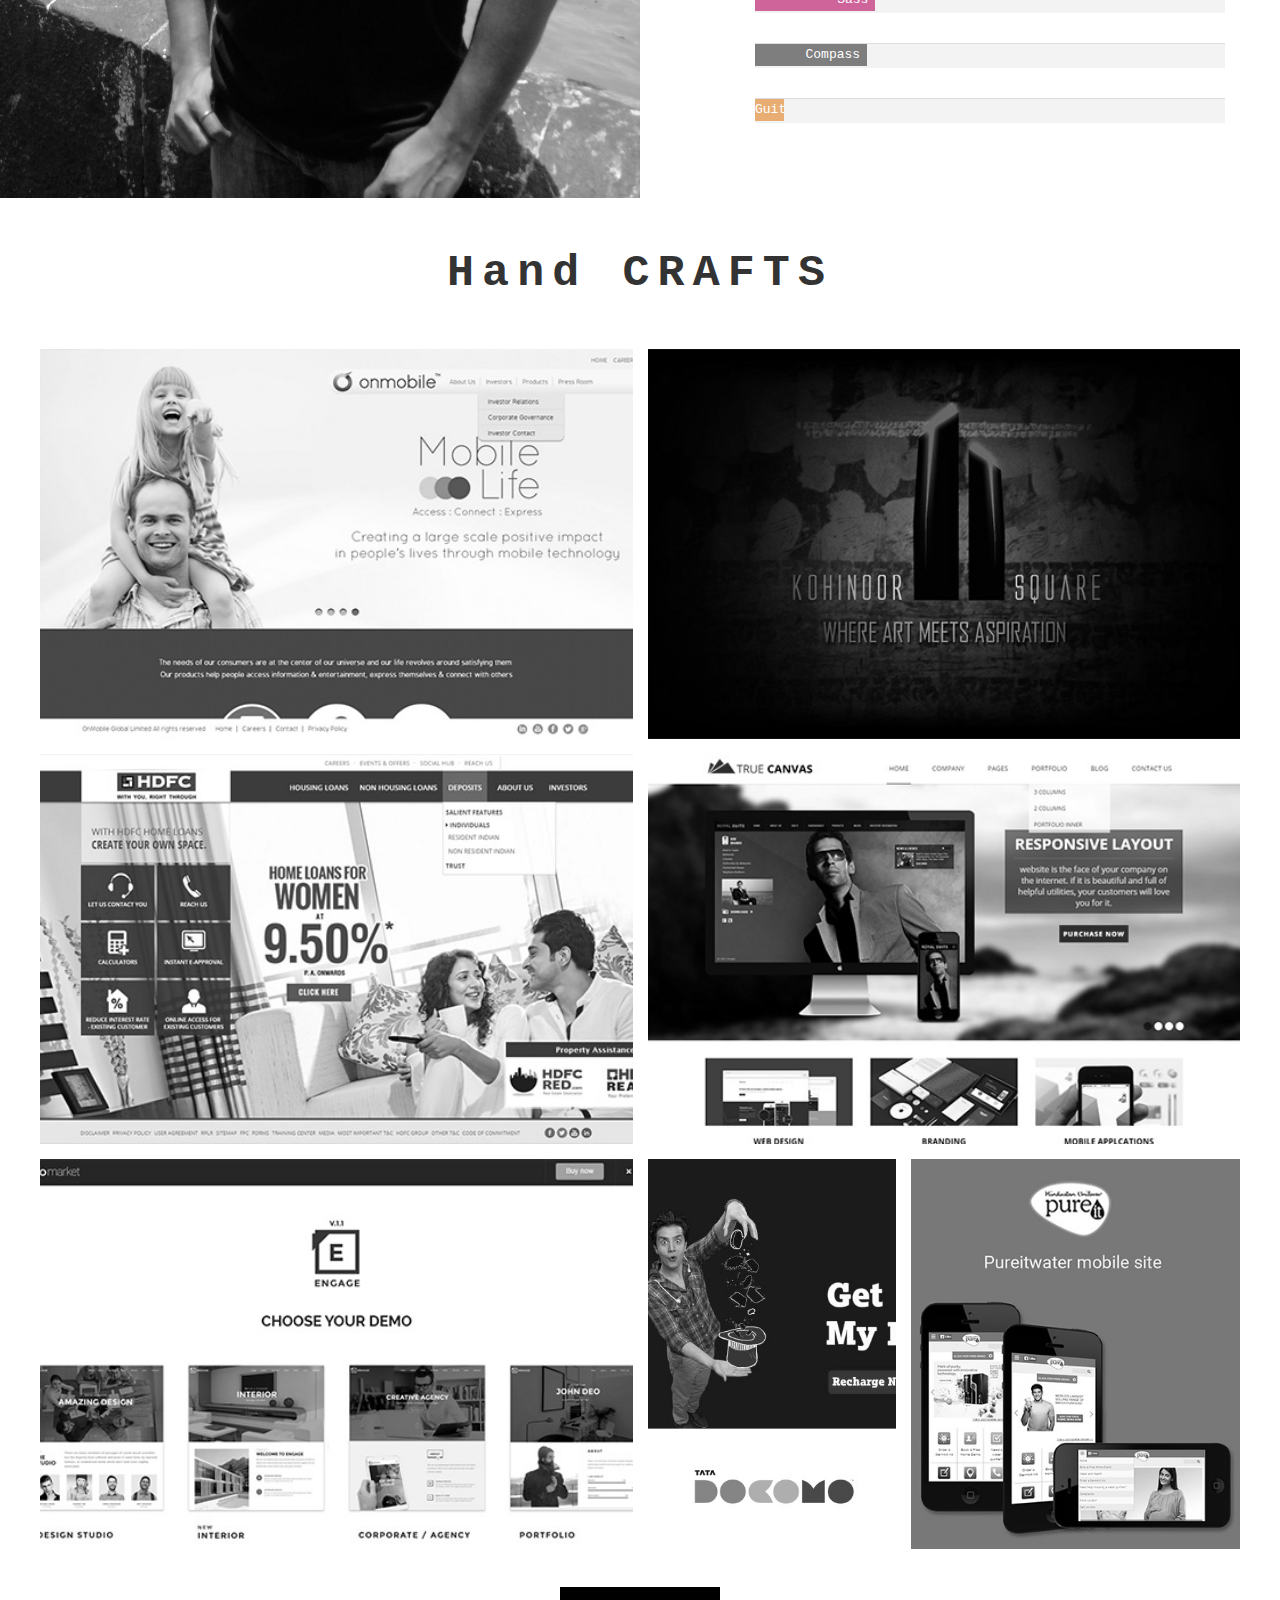
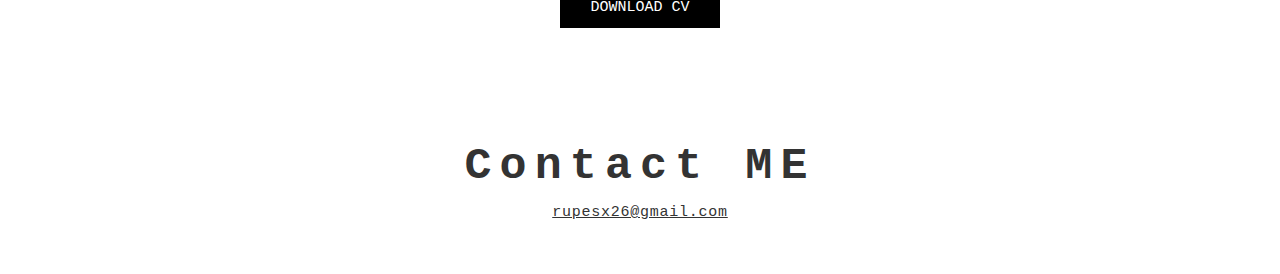
==== commit ad3fbd9b: "Added meta tag from Google web master tool" ====
--- a/index.html
+++ b/index.html
@@ -7,6 +7,7 @@
     <meta name="viewport" content="width=device-width, initial-scale=1.0, maximum-scale=1.0" />
     <meta charset="utf-8" />
 	<meta name="author" content="rupeshmayekar">
+	<meta name="google-site-verification" content="zgMBlnErPPu1AGlkxhJtNQ-6HTo44dwK6gTJFHMJUTE" />
 	<meta name="description" content="Freelance Frontend Developer">
 	<meta name="keywords" content="freelance, rupesh, rupesx26, mayekar, rupeshmayekar, HTML, CSS3, js, bootstrap, themeforest, UI developer">
 	<title>Rupesh Mayekar : FrontEnd Developer</title>
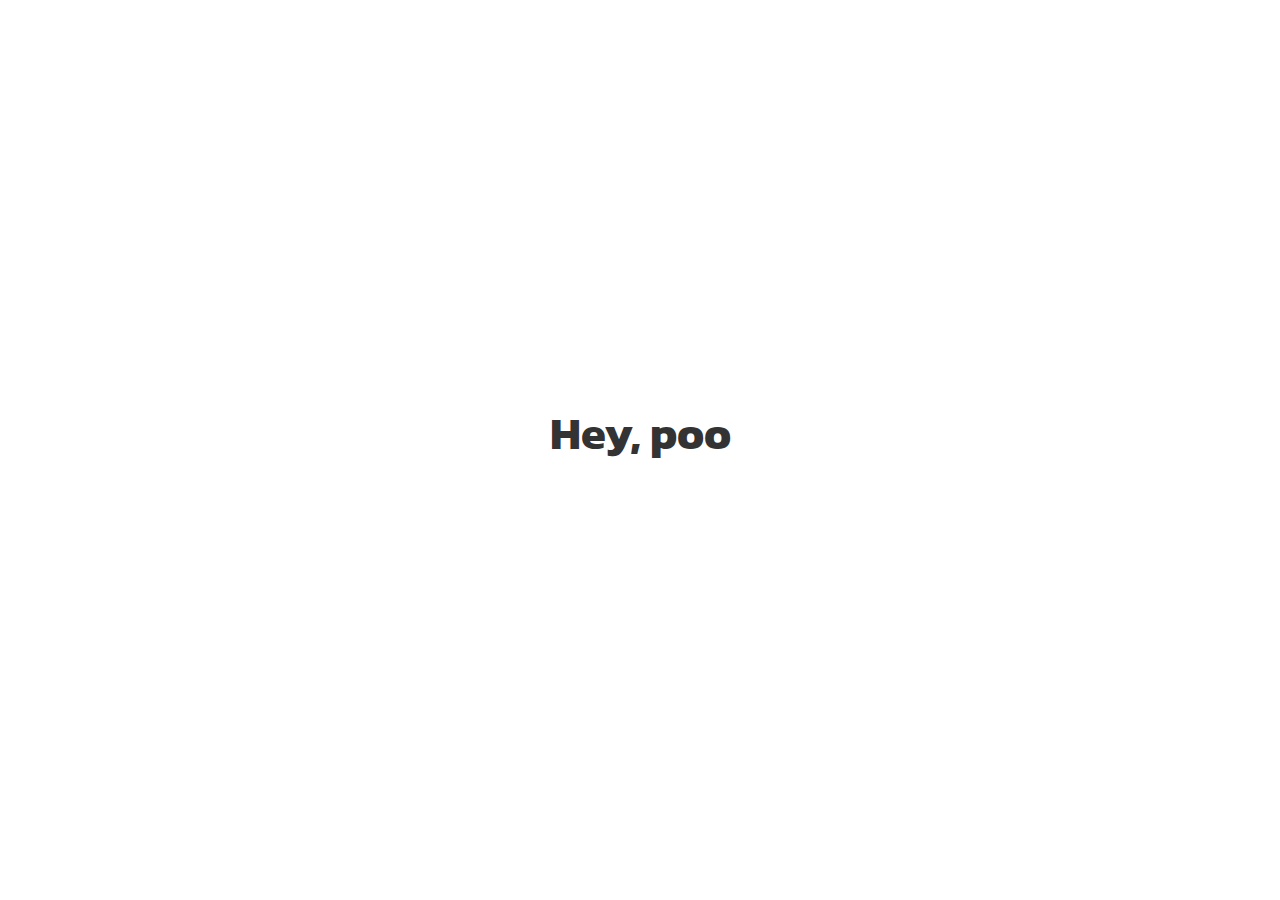
==== commit 1b94fcbe: "update develop branch" ====
--- a/index.html
+++ b/index.html
@@ -11,117 +11,47 @@
 	<meta name="description" content="Freelance Frontend Developer">
 	<meta name="keywords" content="freelance, rupesh, rupesx26, mayekar, rupeshmayekar, HTML, CSS3, js, bootstrap, themeforest, UI developer">
 	<title>Rupesh Mayekar : FrontEnd Developer</title>
+	<link href="https://fonts.googleapis.com/css?family=Kanit:600,600i,700,700i&display=swap" rel="stylesheet">
+
 	<link rel="stylesheet" type="text/css" href="css/style.css">
 </head>
 <body>
-	<div class="pageWrapper">
-		<!--header-->
-		<header>
-			<nav></nav>
-		</header>
-		<!--/header-->
+	<div class="pageWrapper mybio">
+		<section id='hero'>
+			 <div class="container">
+				<div class="row">
+					<h1 class="hero-text">Hey, <span class="visitor">poo</span></h1>
+					<ul class="welcome-text">
+						<li>Wassup!</li>
+						<li>Just scroll down!</li>
+					</ul>
+				</div>
+			 </div>
+		</section>
+	</div>
 
-		<!--welcome section-->
-			<section id="welcome" class="section viewportHeight">
-					<div class="div-table">
-						<div class="div-tableCell">
-							<div class="container">
-								<div class="row">
-								<div class="col-md-8 col-md-offset-2">
-									<h2>Hi, </h2>
-									<p>Thanks for visiting, you will find more interesting things when you scroll :) </p>
-								</div>
-							</div>
-						</div>
-					</div>	
-				</div>
-			</section>
-		<!--/welcome section-->
+	<script>
+		var getVisitorName = document.querySelector('.visitor').innerHTML.toString().split('').length
+			getHereText = document.querySelector('.hero-text')
+			getWelcomeText = document.querySelector('.welcome-text').getElementsByTagName('li')
 
-		<!--aboutme-->
-			<section id="about" class="section">
-				<div class="container">
-					<div class="row">
-						<div class="col-sm-5 col-sm-offset-7">
-							<h2>I am</h2>
-							<p>Rupesh Mayekar, Who create / (communicate with) internet related things or web application so that a user can see and interact with them directly. With symbols like "< />", "{}", etc. that means Front End developer :)</p>
-
-							<p>I believe it is essential in the development, not only to respect the client's vision but also to surpass it by bringing an interactive and lively personal touch. I worked the last five years in the agency whose the last three as Front-End developer.</p>	
-
-							<h3>I am good at</h3>
-							<div class="skillBar">
-								<ul>
-								  <li><span class="bar" title="Photoshop" rel="80" data-bgcolor="#2778b3"></span> <span class="rel"></span></li>
-				                  <li><span class="bar" title="HTML" rel="100" data-bgcolor="#e54d26"></span> <span class="rel"></span></li>
-				                  <li><span class="bar" title="CSS" rel="100" data-bgcolor="#3b9adb"></span> <span class="rel"></span></li>
-				                  <li><span class="bar" title="Javascript/Jquery" rel="50" data-bgcolor="#e6a32e"></span> <span class="rel"></li>
-				                  <li><span class="bar" title="Node" rel="35" data-bgcolor="#90c541"></span> <span class="rel"></span></li>
-				                  <li><span class="bar" title="Sass" rel="70" data-bgcolor="#cf649a"></span> <span class="rel"></span></li>
-				                  <li><span class="bar" title="Compass" rel="65" data-bgcolor="#7e7e7e"></span> <span class="rel"></span></li>
-				                  <li><span class="bar" title="Guitar" rel="15" data-bgcolor="#e8ad72"></span> <span class="rel"></span></li>
-				                </ul>
-				             </div>
-						</div>
-					</div>
-				</div>
-				<!--Left Image-->
-					      <div class="col-sm-6 hidden-xs leftAl img-holder grayscale" data-bg="images/profile-img.jpg"></div>
-					    <!--/ Left Image--> 
-			</section>
-		<!--/aboutme-->
-
-		<!--portfolio-->
-		<section id="portfolio" class="section">
-			<div class="container">
-				<div class="row">
-					<div class="text-center">
-						<h2>Hand CRAFTS</h2>
-					</div>
-					<div class="portfolio">
-						<div id="freewall" class="free-wall">
-						   <div class="cell item item-w-50 grayscale" data-bg="images/3.jpg">
-						  		<a></a>
-						  	  </div>
-						  	<div class="cell item item-w-50 grayscale" data-bg="images/4.jpg"> </div>
-						  	<div class="cell item item-w-50 grayscale" data-bg="images/5.jpg">  </div>
-						  	<div class="cell item item-w-50 grayscale" data-bg="images/6.jpg">  </div>
-						    <div class="cell item item-w-50 grayscale" data-bg="images/7.jpg">  </div>
-						    <div class="cell item item-w-20 grayscale" data-bg="images/1.jpg">  </div>
-						    <div class="cell item item-w-50 grayscale" data-bg="images/2.jpg">  </div>
-						</div>
-
-						<div class="text-center"><a href="resume.pdf" class="btn btn-theme">Download CV</a></div> 
-					</div>
-				</div>
-			</div>
-		</section>
-
-		<!--/portfolio-->
+			//If visitor name is long
+			if(getVisitorName > 6 ) {
+				getHereText.style.fontSize = '10px'
+			}
+			setTimeout(function(){
+				for(var i = 0; getWelcomeText.length > i; i++){
+					(function(i){
+						setTimeout(function(){
+							 getWelcomeText[i].classList.add('fadeIn');
+						}, 1500*i);
+					})(i);
+				}
+			}, 2000)			
+			
 
 
 
-		<!--contact-->
-		<section id="contact" class="section">
-			<div class="container">
-				<div class="row">
-					<div class="text-center"><h2>Contact ME</h2></div>
-					<div class="col-md-8 col-md-offset-2">
-						<div class="contact-form text-center">
-							<p><a href="mailto:rupesx26@gmail.com">rupesx26@gmail.com</a></p>
-							
-						</div>
-					</div>
-				</div>
-			</div>
-		</section>
-
-		<!--contact-->
-
-
-		<!--scripts-->
-		<script type="text/javascript" src="js/jquery.min.js"></script>
-		<script type="text/javascript" src="js/plugin/freewall.js"></script>
-		<script type="text/javascript" src="js/custom.js"></script>
-	</div>
+	</script>
 </body>
 </html>--- a/css/style.css
+++ b/css/style.css
@@ -1534,3 +1534,51 @@
 .btn-theme:after {
   background-color: #333333;
 }
+
+.mybio h1{
+  font-family: 'Kanit', sans-serif;
+
+}
+.mybio .container {
+  position: relative;
+}
+.mybio .row {
+  display: flex;
+}
+.mybio #hero .container {
+  height: 100vh;
+}
+
+.mybio #hero h1 {
+  font-size: 3em;
+}
+
+.mybio #hero .container .row {
+  display: flex;
+  align-items: center;
+  justify-content: center;
+  flex-direction: column;
+  height: inherit;
+}
+.mybio .welcome-text li {
+  opacity: 0;
+  transform: matrix(1, 0, 0, 1, 0, 14);
+  text-align: center;
+}
+
+.mybio .welcome-text li.fadeIn {
+  opacity: 1;  
+  transform: matrix(1, 0, 0, 1, 0, 0);
+  transition: all .5s ease-in;
+
+}
+
+
+/* .mybio {
+  .container {
+    position: relative;
+  }
+  .row {
+    display: flex;
+  }
+} */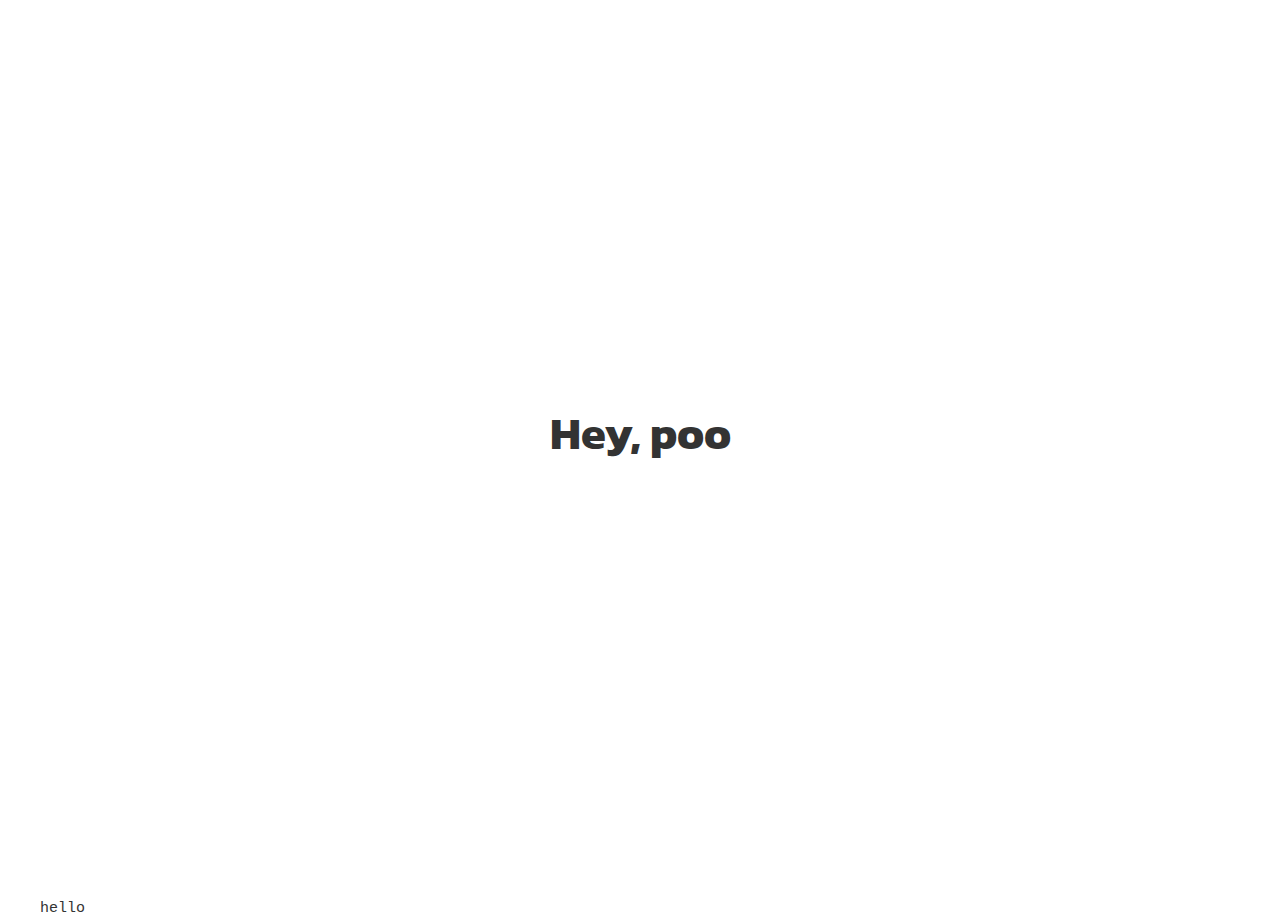
==== commit 7e9a8752: "adding section" ====
--- a/index.html
+++ b/index.html
@@ -28,6 +28,13 @@
 				</div>
 			 </div>
 		</section>
+		<section>
+			<div class="container">
+				<div class="row">
+					hello
+				</div>
+			</div>
+		</section>
 	</div>
 
 	<script>
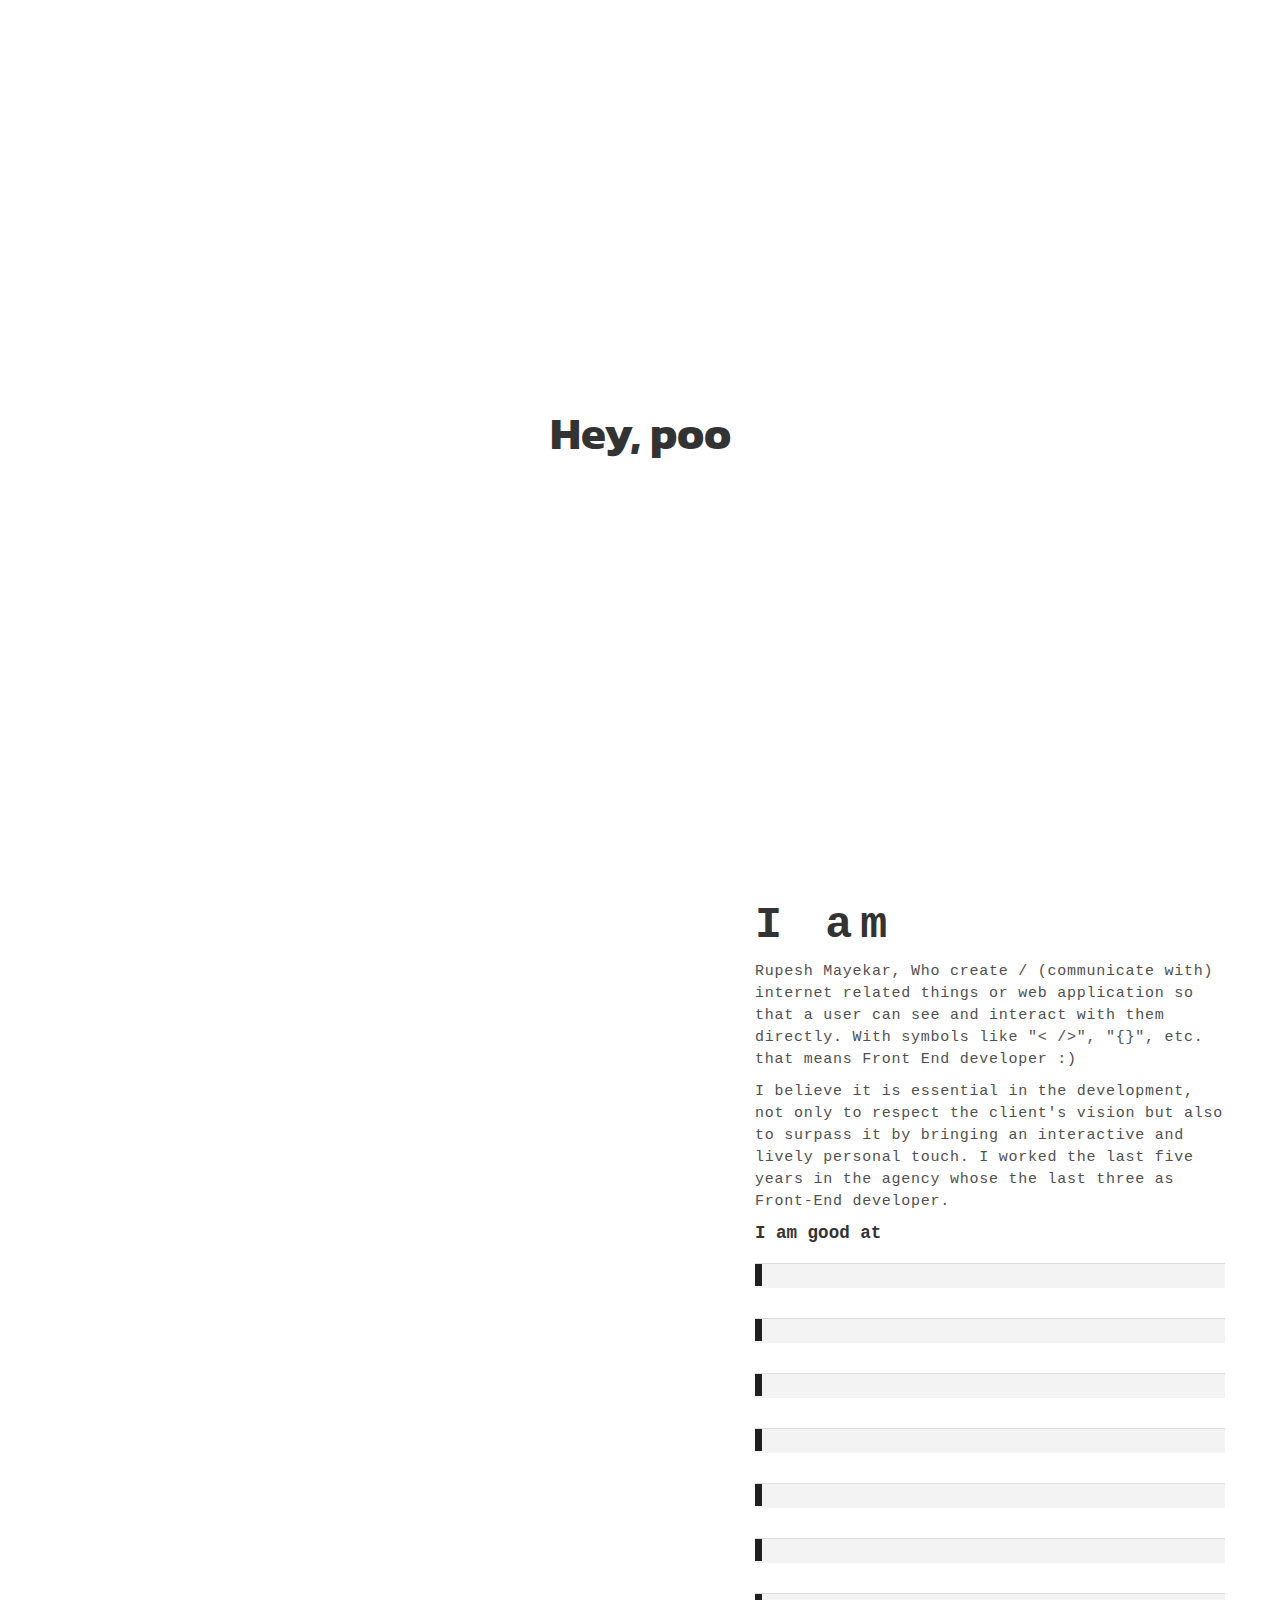
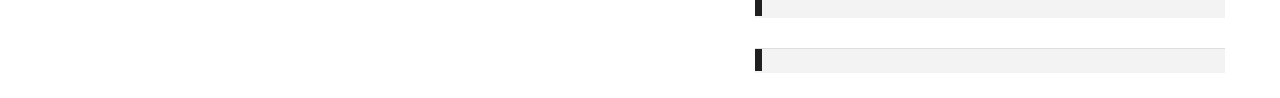
==== commit d2bbd6e6: "adding about" ====
--- a/index.html
+++ b/index.html
@@ -29,9 +29,27 @@
 			 </div>
 		</section>
 		<section>
-			<div class="container">
+			<div class="container" id="about">
 				<div class="row">
-					hello
+					<div class="col-sm-5 col-sm-offset-7">
+						<h2>I am</h2>
+						<p>Rupesh Mayekar, Who create / (communicate with) internet related things or web application so that a user can see and interact with them directly. With symbols like "< />", "{}", etc. that means Front End developer :)</p>
+
+						<p>I believe it is essential in the development, not only to respect the client's vision but also to surpass it by bringing an interactive and lively personal touch. I worked the last five years in the agency whose the last three as Front-End developer.</p>	
+
+						<h3>I am good at</h3>
+						<div class="skillBar">
+							<ul>
+							  <li><span class="bar" title="Photoshop" rel="80" data-bgcolor="#2778b3"></span> <span class="rel"></span></li>
+							  <li><span class="bar" title="HTML" rel="100" data-bgcolor="#e54d26"></span> <span class="rel"></span></li>
+							  <li><span class="bar" title="CSS" rel="100" data-bgcolor="#3b9adb"></span> <span class="rel"></span></li>
+							  <li><span class="bar" title="Javascript/Jquery" rel="50" data-bgcolor="#e6a32e"></span> <span class="rel"></li>
+							  <li><span class="bar" title="Node" rel="35" data-bgcolor="#90c541"></span> <span class="rel"></span></li>
+							  <li><span class="bar" title="Sass" rel="70" data-bgcolor="#cf649a"></span> <span class="rel"></span></li>
+							  <li><span class="bar" title="Compass" rel="65" data-bgcolor="#7e7e7e"></span> <span class="rel"></span></li>
+							  <li><span class="bar" title="Guitar" rel="15" data-bgcolor="#e8ad72"></span> <span class="rel"></span></li>
+							</ul>
+						 </div>
 				</div>
 			</div>
 		</section>
--- a/css/style.css
+++ b/css/style.css
@@ -1548,6 +1548,9 @@
 .mybio #hero .container {
   height: 100vh;
 }
+.mybio #hero .container, #about .container {
+  height: 100vh;
+}
 
 .mybio #hero h1 {
   font-size: 3em;
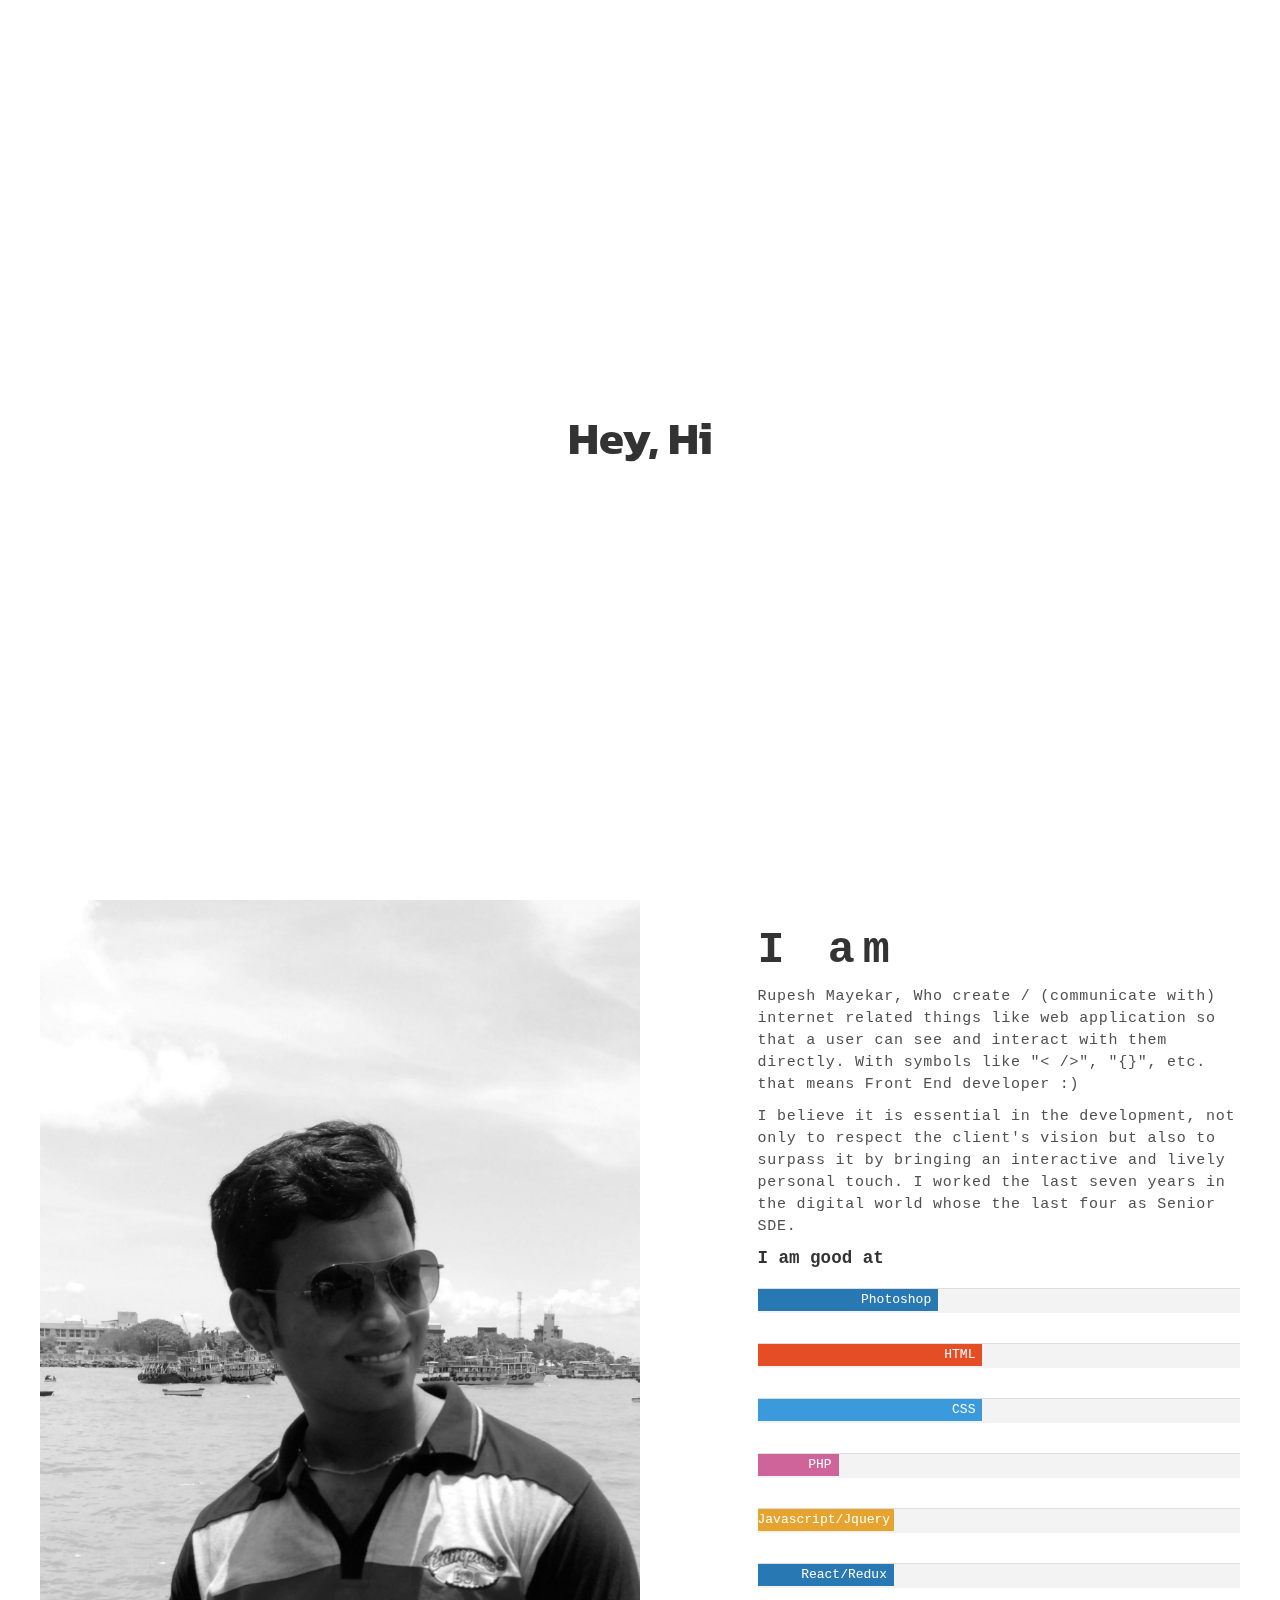
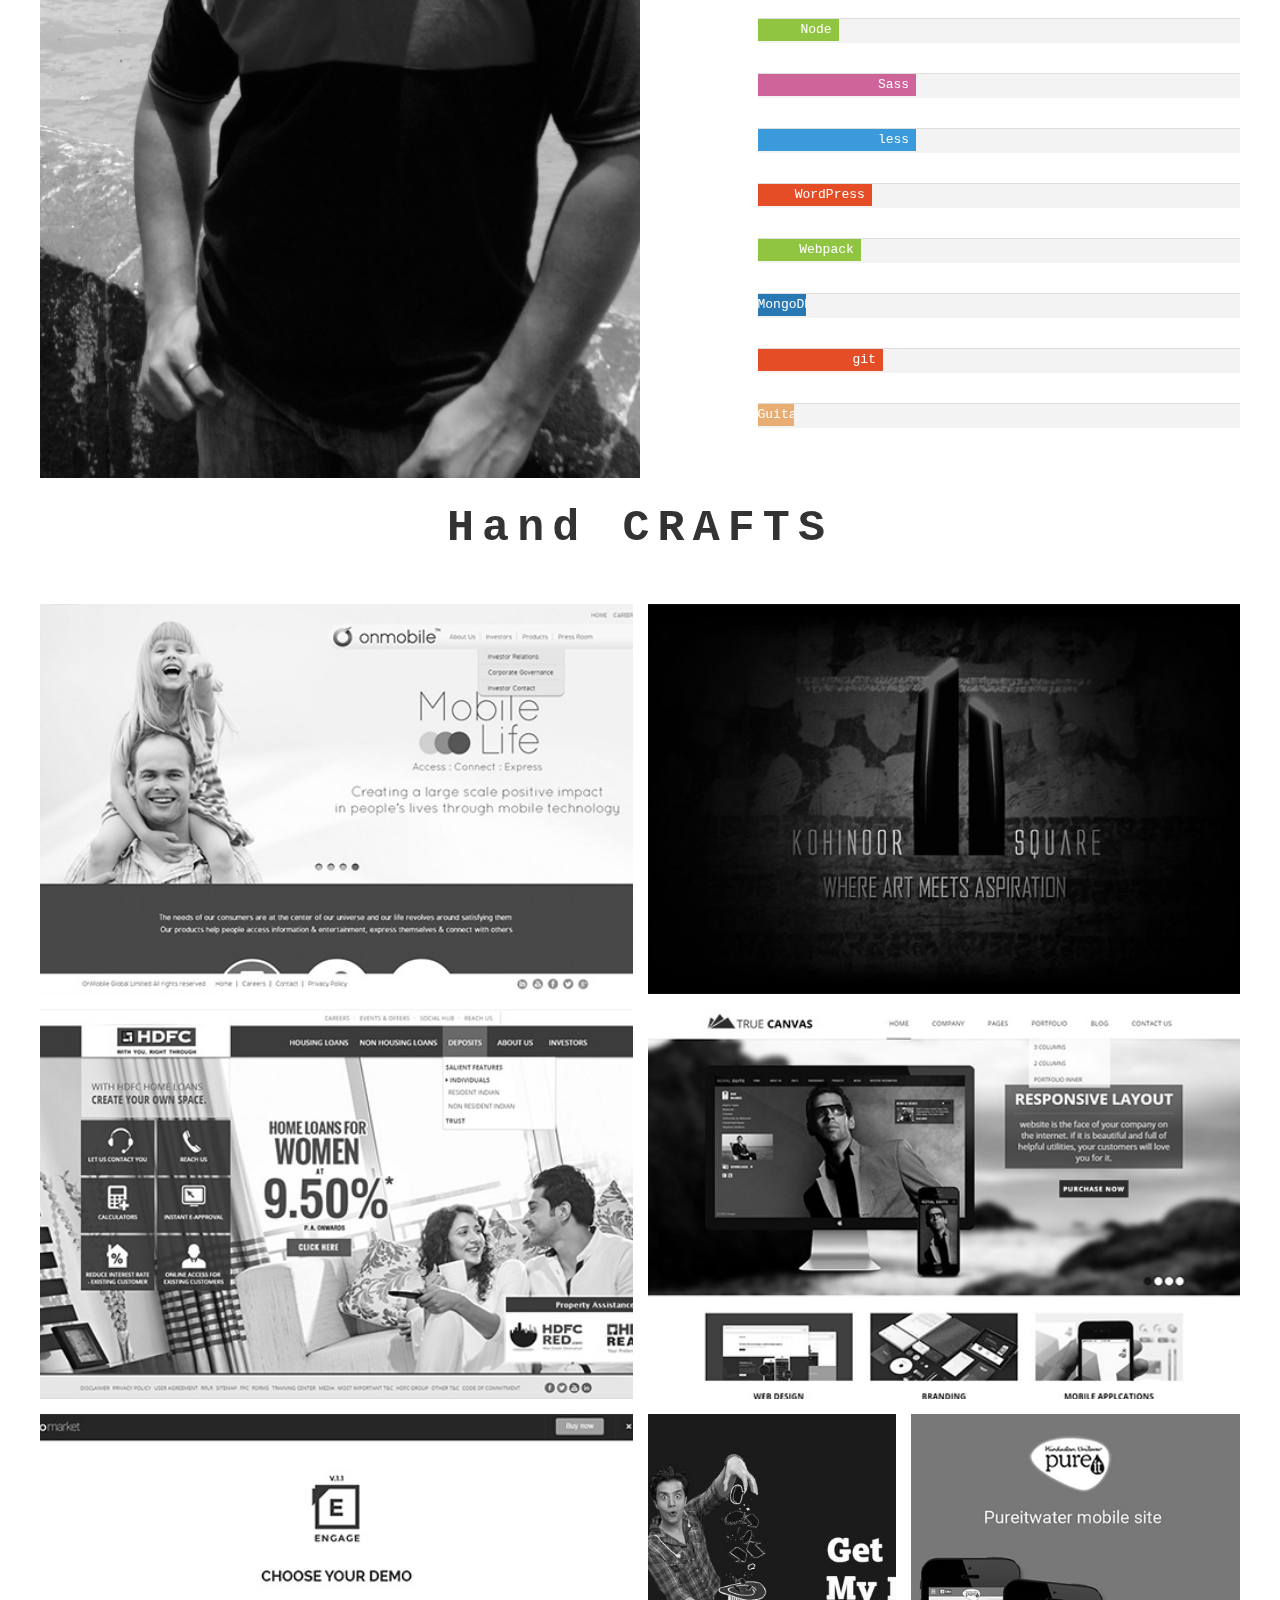
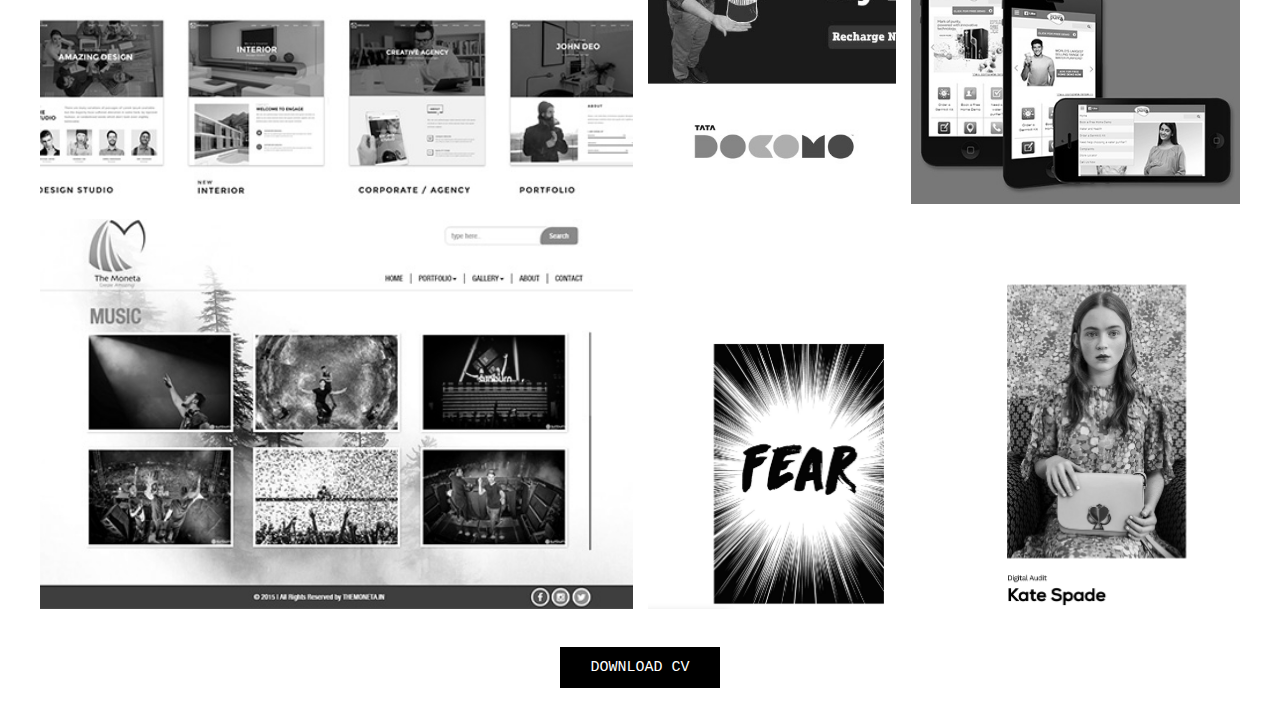
==== commit eb554d3b: "page update" ====
--- a/index.html
+++ b/index.html
@@ -16,26 +16,27 @@
 	<link rel="stylesheet" type="text/css" href="css/style.css">
 </head>
 <body>
+	<div class="bgColorChanger animate-me"></div>
 	<div class="pageWrapper mybio">
-		<section id='hero'>
+		<section id='hero' class="fold">
 			 <div class="container">
 				<div class="row">
-					<h1 class="hero-text">Hey, <span class="visitor">poo</span></h1>
+					<h1 class="hero-text">Hey, <span class="visitor">Hi</span></h1>
 					<ul class="welcome-text">
 						<li>Wassup!</li>
-						<li>Just scroll down!</li>
+						<li>want to know more ? Just scroll down buddy!</li>
 					</ul>
 				</div>
 			 </div>
 		</section>
-		<section>
-			<div class="container" id="about">
+		<section class="fold" id="about">
+			<div class="container">
 				<div class="row">
 					<div class="col-sm-5 col-sm-offset-7">
 						<h2>I am</h2>
-						<p>Rupesh Mayekar, Who create / (communicate with) internet related things or web application so that a user can see and interact with them directly. With symbols like "< />", "{}", etc. that means Front End developer :)</p>
+						<p>Rupesh Mayekar, Who create / (communicate with) internet related things like web application so that a user can see and interact with them directly. With symbols like "< />", "{}", etc. that means Front End developer :)</p>
 
-						<p>I believe it is essential in the development, not only to respect the client's vision but also to surpass it by bringing an interactive and lively personal touch. I worked the last five years in the agency whose the last three as Front-End developer.</p>	
+						<p>I believe it is essential in the development, not only to respect the client's vision but also to surpass it by bringing an interactive and lively personal touch. I worked the last seven years in the digital world whose the last four as Senior SDE.</p>	
 
 						<h3>I am good at</h3>
 						<div class="skillBar">
@@ -43,40 +44,62 @@
 							  <li><span class="bar" title="Photoshop" rel="80" data-bgcolor="#2778b3"></span> <span class="rel"></span></li>
 							  <li><span class="bar" title="HTML" rel="100" data-bgcolor="#e54d26"></span> <span class="rel"></span></li>
 							  <li><span class="bar" title="CSS" rel="100" data-bgcolor="#3b9adb"></span> <span class="rel"></span></li>
-							  <li><span class="bar" title="Javascript/Jquery" rel="50" data-bgcolor="#e6a32e"></span> <span class="rel"></li>
+							  <li><span class="bar" title="PHP" rel="35" data-bgcolor="#cf649a"></span> <span class="rel"></span></li>
+							  <li><span class="bar" title="Javascript/Jquery" rel="60" data-bgcolor="#e6a32e"></span> <span class="rel"></li>
+							  <li><span class="bar" title="React/Redux" rel="60" data-bgcolor="#2778b3"></span> <span class="rel"></li>
 							  <li><span class="bar" title="Node" rel="35" data-bgcolor="#90c541"></span> <span class="rel"></span></li>
 							  <li><span class="bar" title="Sass" rel="70" data-bgcolor="#cf649a"></span> <span class="rel"></span></li>
-							  <li><span class="bar" title="Compass" rel="65" data-bgcolor="#7e7e7e"></span> <span class="rel"></span></li>
+							  <li><span class="bar" title="less" rel="70" data-bgcolor="#3b9adb"></span> <span class="rel"></span></li>
+							  <li><span class="bar" title="WordPress" rel="50" data-bgcolor="#e54d26"></span> <span class="rel"></span></li>
+							  <li><span class="bar" title="Webpack" rel="45" data-bgcolor="#90c541"></span> <span class="rel"></span></li>
+							  <li><span class="bar" title="MongoDB" rel="20" data-bgcolor="#2778b3"></span> <span class="rel"></span></li>
+							  <li><span class="bar" title="git" rel="55" data-bgcolor="#e54d26"></span> <span class="rel"></span></li>
 							  <li><span class="bar" title="Guitar" rel="15" data-bgcolor="#e8ad72"></span> <span class="rel"></span></li>
 							</ul>
 						 </div>
 				</div>
 			</div>
+			<!--Left Image-->
+			<div class="col-sm-6 hidden-xs leftAl img-holder grayscale" data-bg="images/profile-img.jpg"></div>
+			<!--/ Left Image--> 
+		</section>
+
+		<section class="fold" id="portfolio">
+			<div class="container">
+				<div class="row">
+					<div class="col-md-12">
+						<div class="text-center">
+							<h2>Hand CRAFTS</h2>
+						</div>
+
+						<div class="portfolio">
+							<div id="freewall" class="free-wall">
+							   <div class="cell item item-w-50 grayscale" data-bg="images/3.jpg">
+									  <a></a>
+									</div>
+								  <div class="cell item item-w-50 grayscale" data-bg="images/4.jpg"> </div>
+								  <div class="cell item item-w-50 grayscale" data-bg="images/5.jpg">  </div>
+								  <div class="cell item item-w-50 grayscale" data-bg="images/6.jpg">  </div>
+								<div class="cell item item-w-50 grayscale" data-bg="images/7.jpg">  </div>
+								<div class="cell item item-w-20 grayscale" data-bg="images/1.jpg">  </div>
+								<div class="cell item item-w-50 grayscale" data-bg="images/2.jpg">  </div>
+								<div class="cell item item-w-50 grayscale" data-bg="images/8.jpg">  </div>
+								<div class="cell item item-w-50 grayscale" data-bg="images/9.jpg">  </div>
+
+							</div>
+	
+							<div class="text-center"><a href="Rupesh-mayekar.pdf" class="btn btn-theme">Download CV</a></div> 
+						</div>
+					</div>
+				</div>
+			</div>
 		</section>
 	</div>
 
-	<script>
-		var getVisitorName = document.querySelector('.visitor').innerHTML.toString().split('').length
-			getHereText = document.querySelector('.hero-text')
-			getWelcomeText = document.querySelector('.welcome-text').getElementsByTagName('li')
-
-			//If visitor name is long
-			if(getVisitorName > 6 ) {
-				getHereText.style.fontSize = '10px'
-			}
-			setTimeout(function(){
-				for(var i = 0; getWelcomeText.length > i; i++){
-					(function(i){
-						setTimeout(function(){
-							 getWelcomeText[i].classList.add('fadeIn');
-						}, 1500*i);
-					})(i);
-				}
-			}, 2000)			
-			
+	<script type="text/javascript" src="js/jquery.min.js"></script>
+	<script type="text/javascript" src="js/plugin/freewall.js"></script>
+	<script type="text/javascript" src="js/custom.js"></script>
 
 
-
-	</script>
 </body>
 </html>--- a/css/style.css
+++ b/css/style.css
@@ -1548,7 +1548,10 @@
 .mybio #hero .container {
   height: 100vh;
 }
-.mybio #hero .container, #about .container {
+.fold .container {
+  padding: 25px 0;
+}
+.mybio #hero .container{
   height: 100vh;
 }
 
@@ -1567,6 +1570,7 @@
   opacity: 0;
   transform: matrix(1, 0, 0, 1, 0, 14);
   text-align: center;
+  margin-top: 20px;
 }
 
 .mybio .welcome-text li.fadeIn {
@@ -1576,7 +1580,14 @@
 
 }
 
-
+.bgColorChanger {
+  position: fixed;
+  z-index: -1;
+  height: 100%;
+  width: 100%;
+  top: 0;
+  left: 0;
+}
 /* .mybio {
   .container {
     position: relative;
@@ -1584,4 +1595,44 @@
   .row {
     display: flex;
   }
-} */+} */
+
+.animate-me {
+  -webkit-animation: bgcolorchange 20s infinite 20s; /* Chrome, Safari, Opera */ 
+  animation: 30s infinite bgcolorchange;
+}
+@keyframes bgcolorchange {
+  0% {
+    background-color: #FEEDEC;
+  }
+  5% {
+    background-color: #FEF5EC;
+  }
+  20% {
+    background-color:#FCDED9;
+  }
+  30% {
+    background-color: #EDFDFC;
+  }
+  40% {
+    background-color: #FEECF7;
+  }
+  50% {
+    background-color: #EBEFFE;
+  }
+  60% {
+    background-color: #e1faf0;
+  }
+  70% {
+    background-color: #fddefb;
+  }
+  80% {
+    background-color: #efddff;
+  }
+  90% {
+    background-color: #fefaeb;
+  }
+  100% {
+    background-color: #dae9ff;
+  }
+}